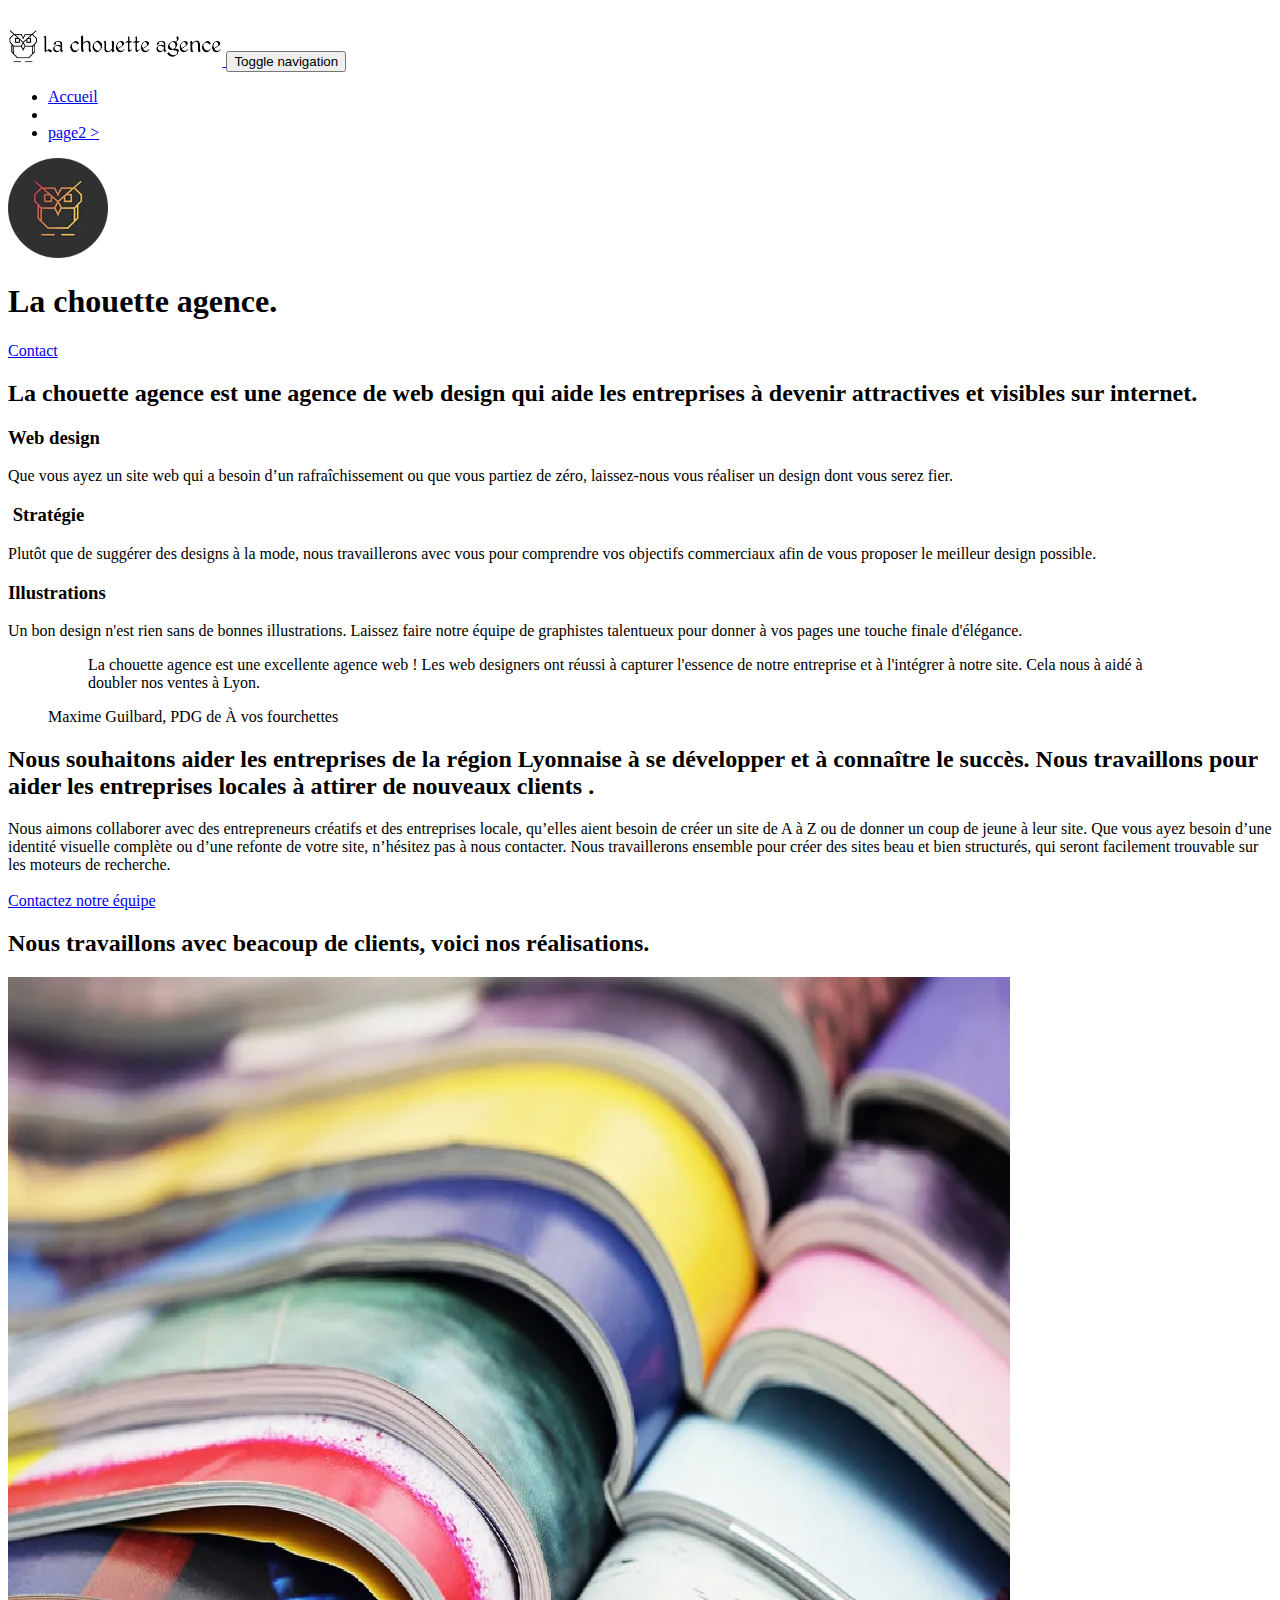
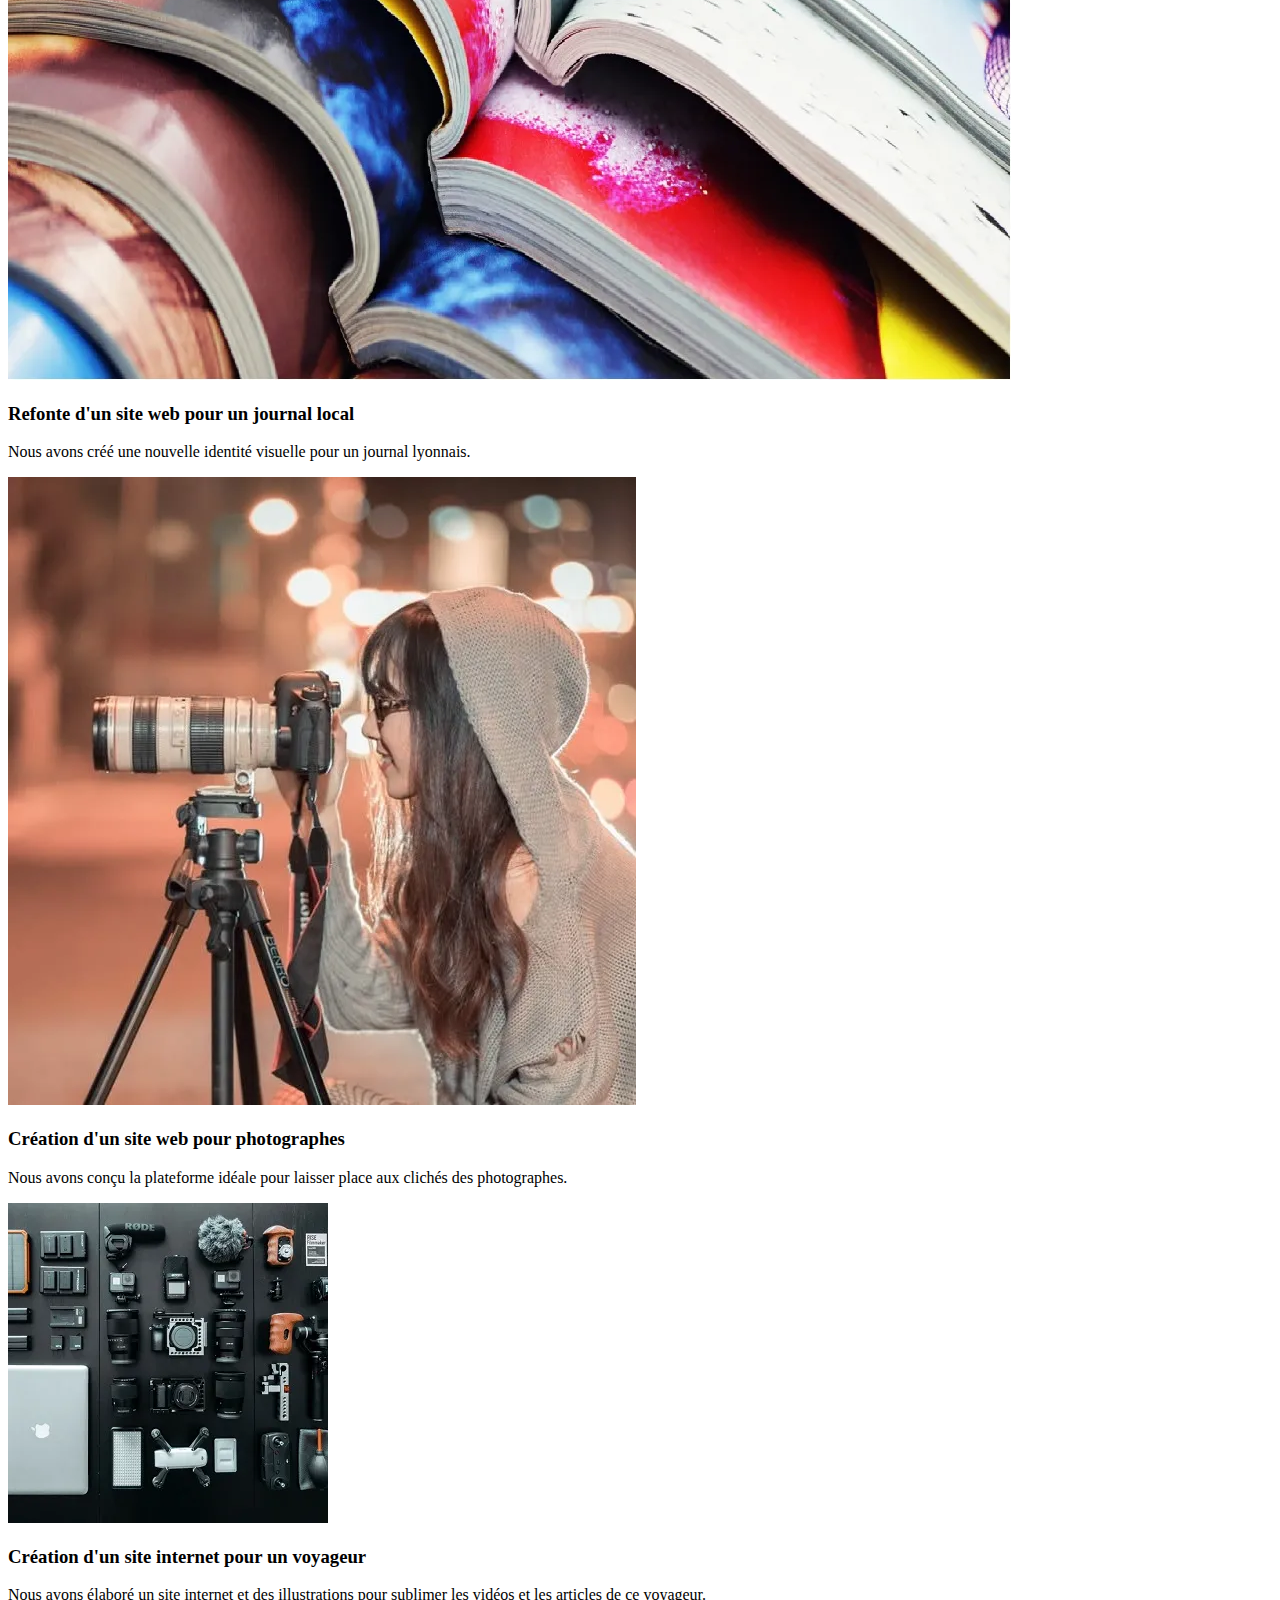
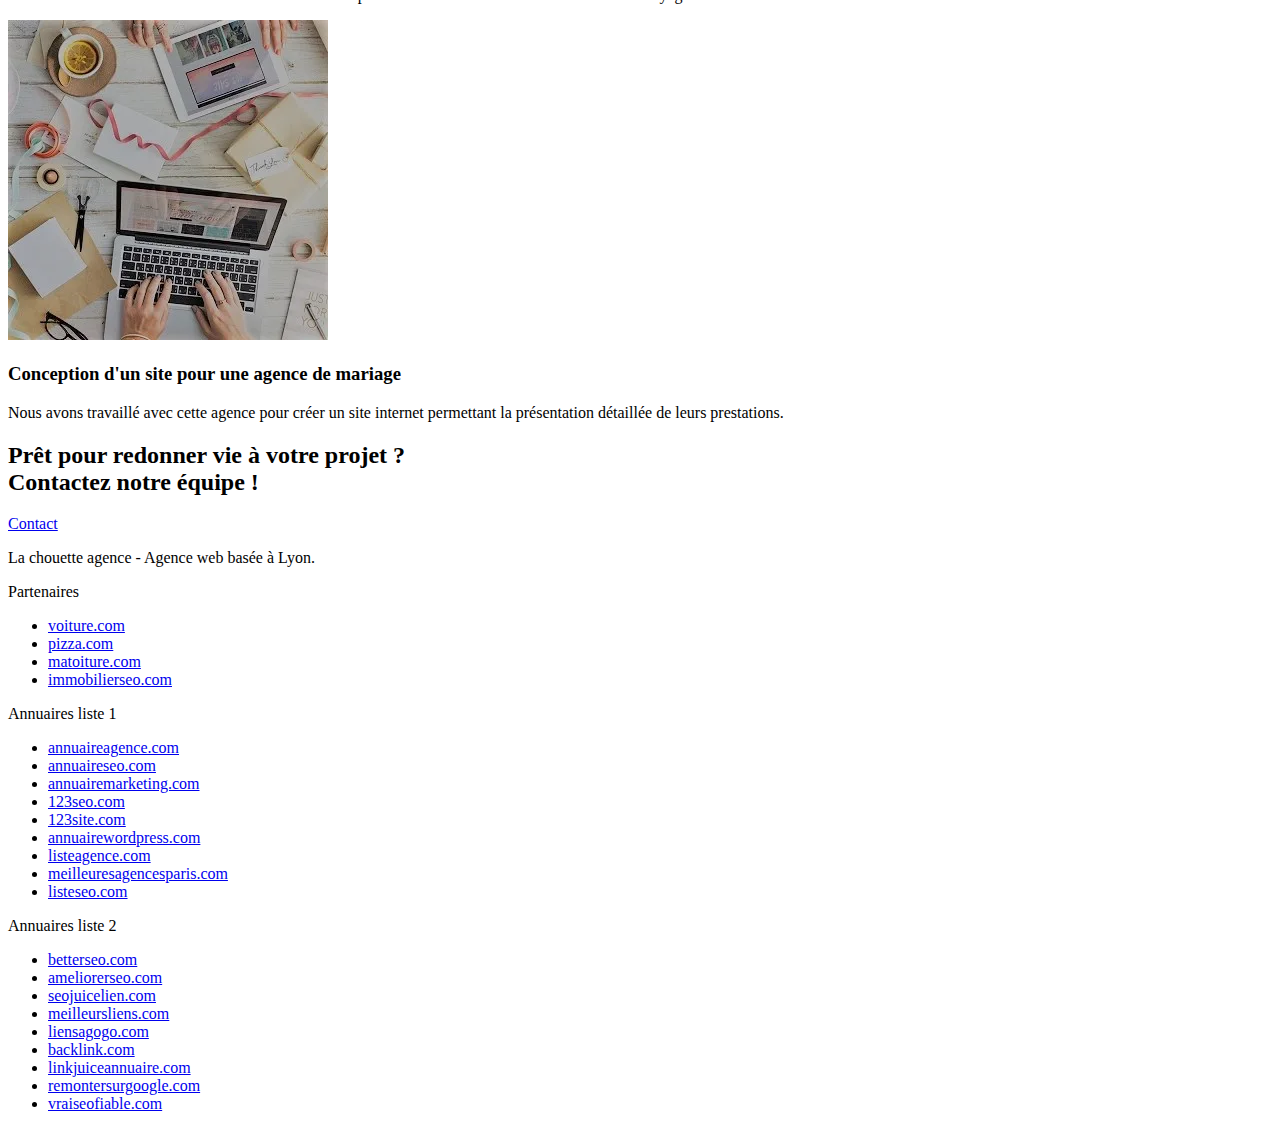
==== index.html @ 47bbb415 "optimisation des images, suppression du contenu caché, mis à jour des attributs images, remplacement" ====
<!DOCTYPE html>
<html lang="fr">
  <head>
    <meta charset="utf-8" />
    <meta
      name="keywords"
      content="seo, google, site web, site internet, agence design paris, agence design, agence design,agence design,agence design,agence design,agence design,agence design,agence design,agence design"
    />
    <meta
      name="description"
      content="La chouette agence est une agence de web design situé à Lyon.
    Nous aidons les entreprises à améliorer leur visibilité et leur attractivité sur Internet."
    />
    <meta
      name="viewport"
      content="width=device-width, initial-scale=1.0, viewport-fit=cover"
    />
    <link rel="shortcut icon" type="image/png" href="favicon.jpg" />

    <link rel="stylesheet" type="text/css" href="./css/bootstrap.css" />
    <link rel="stylesheet" type="text/css" href="style.css" />
    <link rel="stylesheet" type="text/css" href="./css/font-awesome.css" />
    <link rel="stylesheet" type="text/css" href="./css/et-line.css" />

    <script src="./js/jquery-2.1.0.js"></script>
    <img src="" alt="" />
    <script src="./js/blocs.js"></script>
    <script src="./js/jquery.touchSwipe.js" defer></script>
    <script src="./js/gmaps.js"></script>

    <title>La Chouette Agence - Agence web basé à Lyon</title>

    <!-- Analytics -->

    <!-- Analytics END -->
  </head>
  <body>
    <!-- Principal conteneur -->
    <div class="page-container">
      <!-- bloc-0 -->
      <div class="bloc bgc-white l-bloc" id="bloc-0">
        <div class="container bloc-sm">
          <nav class="navbar row">
            <div class="navbar-header">
              <a class="navbar-brand" href="index.html">
                <picture>
                  <source
                    type="image/webp"
                    srcset="img/la-chouette-agence.webp" />
                  <source
                    type="image/png"
                    srcset="img/la-chouette-agence.png" />
                  <img
                    src="img/la-chouette-agence.png"
                    alt="Logo - la chouette agence "
                    height="40"
                /></picture>
              </a>
              <button
                id="nav-toggle"
                type="button"
                class="ui-navbar-toggle navbar-toggle"
                data-toggle="collapse"
                data-target=".navbar-1"
              >
                <span class="sr-only">Toggle navigation</span
                ><span class="icon-bar"></span><span class="icon-bar"></span
                ><span class="icon-bar"></span>
              </button>
            </div>
            <div class="collapse navbar-collapse navbar-1 special-dropdown-nav">
              <ul class="site-navigation nav navbar-nav">
                <li>
                  <a href="index.html">Accueil</a>
                </li>
                <li></li>
                <li>
                  <a href="page2.html">page2 &gt;</a>
                </li>
              </ul>
            </div>
          </nav>
        </div>
      </div>
      <!-- bloc-0 END -->

      <!-- bloc-1-presentation -->
      <div
        class="
          bloc
          bgc-dark-slate-blue
          bg-banniere
          d-bloc
          bg-t-edge
          bloc-bg-texture
          texture-paper
          b-parallax
        "
        id="bloc-1-hero"
      >
        <div class="container bloc-lg">
          <div class="row tight-width-whitespace">
            <div class="col-sm-12">
              <picture>
                <source type="image/webp" srcset="img/logo.webp" />
                <source type="image/png" srcset="img/logo.png" />
                <img
                  src="img/logo.png"
                  class="center-block image-resize-mode"
                  width="100"
                  alt="logo - La chouette agence"
              /></picture>
              <h1 class="text-center hero-bloc-text tc-white">
                La chouette agence.
              </h1>
              <div class="text-center">
                <a
                  href="page2.html"
                  class="
                    btn btn-lg btn-clean btn-rd
                    cta-hero
                    btn-atomic-tangerine
                  "
                  id="cta-hero"
                  >Contact</a
                >
              </div>
            </div>
          </div>
        </div>
      </div>
      <!-- bloc-1-presentation END -->

      <!-- bloc-2-services -->
      <div class="bloc bgc-white l-bloc" id="bloc-2-services">
        <div class="container bloc-md">
          <div class="row">
            <div class="col-sm-12 text-center">
              <h2>
                La chouette agence est une agence de web design qui aide les
                entreprises à devenir attractives et visibles sur internet.
              </h2>
            </div>
          </div>
          <div class="row voffset-lg med-width-whitespace">
            <div class="col-sm-4">
              <div class="text-center">
                <span
                  class="
                    et-icon-browser
                    sm-shadow
                    icon-dark-slate-blue
                    icons
                    icon-lg
                  "
                ></span>
              </div>
              <h3 class="mg-md text-center">Web design</h3>
              <p class="text-center">
                Que vous ayez un site web qui a besoin d&rsquo;un
                rafraîchissement ou que vous partiez de zéro, laissez-nous vous
                réaliser un design dont vous serez fier.
              </p>
            </div>
            <div class="col-sm-4">
              <div class="text-center">
                <span
                  class="
                    et-icon-presentation
                    sm-shadow
                    icon-dark-slate-blue
                    icons
                    icon-lg
                  "
                ></span>
              </div>
              <h3 class="mg-md text-center">&nbsp;Stratégie</h3>
              <p class="text-center">
                Plutôt que de suggérer des designs à la mode, nous travaillerons
                avec vous pour comprendre vos objectifs commerciaux afin de vous
                proposer le meilleur design possible.<br />
              </p>
            </div>
            <div class="col-sm-4">
              <div class="text-center">
                <span
                  class="
                    et-icon-edit
                    sm-shadow
                    icon-dark-slate-blue
                    icons
                    icon-lg
                  "
                ></span>
              </div>
              <h3 class="mg-md text-center">Illustrations</h3>
              <p class="text-center">
                Un bon design n'est rien sans de bonnes illustrations. Laissez
                faire notre équipe de graphistes talentueux pour donner à vos
                pages une touche finale d'élégance.
              </p>
            </div>
          </div>
          <div class="row voffset-lg voffset">
            <div class="col-xs-12 col-md-8 col-md-offset-2 text-center">
              <figure>
                <blockquote>
                  La chouette agence est une excellente agence web ! Les web
                  designers ont réussi à capturer l'essence de notre entreprise
                  et à l'intégrer à notre site. Cela nous à aidé à doubler nos
                  ventes à Lyon.
                </blockquote>
                <figcaption>
                  Maxime Guilbard, PDG de À vos fourchettes
                </figcaption>
              </figure>
            </div>
          </div>
        </div>
      </div>
      <!-- bloc-2-services END -->

      <!-- bloc-3-what-i-do -->
      <div
        class="
          bloc
          tc-white
          bgc-atomic-tangerine
          bg-presentation
          d-bloc
          bloc-bg-texture
          texture-paper
          b-parallax
        "
        id="bloc-3-what-i-do"
      >
        <div class="container bloc-lg">
          <div class="row tight-width-whitespace black-background">
            <div class="col-sm-12">
              <h2 class="mg-md text-center tc-white">
                Nous souhaitons aider les entreprises de la région Lyonnaise à
                se développer et à connaître le succès. Nous travaillons pour
                aider les entreprises locales à attirer de nouveaux clients .<br />
              </h2>
              <p class="text-center white">
                Nous aimons collaborer avec des entrepreneurs créatifs et des
                entreprises locale, qu’elles aient besoin de créer un site de A
                à Z ou de donner un coup de jeune à leur site. Que vous ayez
                besoin d’une identité visuelle complète ou d’une refonte de
                votre site, n’hésitez pas à nous contacter. Nous travaillerons
                ensemble pour créer des sites beau et bien structurés, qui
                seront facilement trouvable sur les moteurs de recherche.
                <br /><br /><a class="ltc-white bold-link" href="page2.html"
                  >Contactez notre équipe</a
                ><br />
              </p>
            </div>
          </div>
        </div>
      </div>
      <!-- bloc-3-what-i-do END -->

      <!-- bloc-4-portfolio -->
      <div
        class="bloc bgc-white bg-lines-h2-bg bg-repeat l-bloc"
        id="bloc-4-portfolio"
      >
        <div class="container bloc-lg">
          <div class="row">
            <div class="col-sm-12 text-center">
              <h2>
                Nous travaillons avec beacoup de clients, voici nos
                réalisations.
              </h2>
            </div>
          </div>
          <div class="row tight-width-whitespace portfolio-row">
            <div class="col-sm-6">
              <a
                href="#"
                data-lightbox="img/1.jpg"
                data-gallery-id="gallery-1"
                data-caption="Refonte d'un site web pour un journal local"
                data-frame="snapshot-lb"
              >
                <picture>
                  <source type="image/webp" srcset="img/1.webp" />
                  <source type="image/jpg" srcset="img/1.jpg" />
                  <img
                    src="img/1.jpg"
                    alt="Refonte site web journal"
                    class="img-responsive portfolio-thumb"
                  />
                </picture>
              </a>
              <h3 class="mg-md text-center">
                Refonte d'un site web pour un journal local
              </h3>
              <p class="text-center">
                Nous avons créé une nouvelle identité visuelle pour un journal
                lyonnais.
              </p>
            </div>
            <div class="col-sm-6">
              <a
                href="#"
                data-lightbox="img/2.jpg"
                data-gallery-id="gallery-1"
                data-caption="Création d'un site web pour photographes"
                data-frame="snapshot-lb"
              >
                <picture>
                  <source type="image/webp" srcset="img/2.webp" />
                  <source type="image/jpg" srcset="img/2.jpg" />
                  <img
                    src="img/2.jpg"
                    class="img-responsive portfolio-thumb"
                    alt="Création d'un site web pour photographes"
                  />
                </picture>
              </a>
              <h3 class="mg-md text-center">
                Création d'un site web pour photographes
              </h3>
              <p class="text-center">
                Nous avons conçu la plateforme idéale pour laisser place aux
                clichés des photographes.
              </p>
            </div>
          </div>
          <div class="row tight-width-whitespace portfolio-row">
            <div class="col-sm-6">
              <a
                href="#"
                data-lightbox="img/3.png"
                data-gallery-id="gallery-1"
                data-caption="Création d'un site internet pour un voyageur"
                data-frame="snapshot-lb"
              >
                <picture>
                  <source type="image/webp" srcset="img/3.webp" />
                  <source type="image/png" srcset="img/3.png" />
                  <img
                    src="img/3.png"
                    class="img-responsive portfolio-thumb"
                    alt="Création d'un site web pour voyageur"
                  />
                </picture>
              </a>
              <h3 class="mg-md text-center">
                Création d'un site internet pour un voyageur
              </h3>
              <p class="text-center">
                Nous avons élaboré un site internet et des illustrations pour
                sublimer les vidéos et les articles de ce voyageur.
              </p>
            </div>
            <div class="col-sm-6">
              <a
                href="#"
                data-lightbox="img/4.png"
                data-gallery-id="gallery-1"
                data-caption="Conception d'un site pour une agence de mariage"
                data-frame="snapshot-lb"
              >
                <picture>
                  <source type="image/webp" srcset="img/4.webp" />
                  <source type="image/png" srcset="img/4.png" />
                  <img
                    src="img/4.png"
                    class="img-responsive portfolio-thumb"
                    alt="Création d'un site web pour agence de mariage"
                  />
                </picture>
              </a>
              <h3 class="mg-md text-center">
                Conception d'un site pour une agence de mariage
              </h3>
              <p class="text-center">
                Nous avons travaillé avec cette agence pour créer un site
                internet permettant la présentation détaillée de leurs
                prestations.
              </p>
            </div>
          </div>
        </div>
      </div>
      <!-- bloc-4-portfolio END -->

      <!-- bloc-5-cta -->
      <div
        class="
          bloc
          bgc-dark-slate-blue
          bg-banniere
          d-bloc
          bloc-bg-texture
          texture-paper
        "
        id="bloc-5-cta"
      >
        <div class="container bloc-lg">
          <div class="row">
            <h2 class="mg-md text-center tc-white">
              Prêt pour redonner vie à votre projet ?<br />Contactez notre
              équipe !
            </h2>
            <div class="col-sm-12 text-center">
              <a
                href="page2.html"
                class="
                  btn btn-atomic-tangerine btn-clean btn-rd btn-lg
                  cta-hero
                "
                >Contact</a
              >
            </div>
          </div>
        </div>
      </div>
      <!-- bloc-5-cta END -->

      <!-- Footer - bloc-8 -->
      <div class="bloc bgc-atomic-tangerine d-bloc" id="bloc-8">
        <div class="container bloc-sm">
          <div class="row">
            <div class="col-sm-12">
              <p class="text-center white">
                La chouette agence - Agence web basée à Lyon.<br />
              </p>
              <div class="row row-no-gutters social">
                <div class="col-sm-3">
                  <div class="text-center">
                    <a class="social" href="index.html"
                      ><span class="fa fa-twitter icon-md"></span
                    ></a>
                  </div>
                </div>
                <div class="col-sm-3">
                  <div class="text-center">
                    <a class="social" href="index.html"
                      ><span class="fa fa-facebook icon-md"></span
                    ></a>
                  </div>
                </div>
                <div class="col-sm-3">
                  <div class="text-center">
                    <a class="social" href="index.html"
                      ><span class="fa fa-dribbble icon-md"></span
                    ></a>
                  </div>
                </div>
                <div class="col-sm-3">
                  <div class="text-center">
                    <a class="social" href="index.html"
                      ><span class="fa fa-instagram icon-md"></span
                    ></a>
                  </div>
                </div>
              </div>
              <div class="row">
                <div class="col-sm-4">
                  Partenaires
                  <ul>
                    <li><a href="voiture.com">voiture.com</a></li>
                    <li><a href="pizza.com">pizza.com</a></li>
                    <li><a href="matoiture.com">matoiture.com</a></li>
                    <li><a href="immobilierseo.com">immobilierseo.com</a></li>
                  </ul>
                </div>
                <div class="col-sm-4">
                  Annuaires liste 1
                  <ul>
                    <li><a href="annuaireagence.com">annuaireagence.com</a></li>
                    <li><a href="annuaireseo.com">annuaireseo.com</a></li>
                    <li>
                      <a href="annuairemarketing.com">annuairemarketing.com</a>
                    </li>
                    <li><a href="123seoture.com">123seo.com</a></li>
                    <li><a href="123site.com">123site.com</a></li>
                    <li>
                      <a href="annuairewordpress.com">annuairewordpress.com</a>
                    </li>
                    <li><a href="listeagence.com">listeagence.com</a></li>
                    <li>
                      <a href="meilleuresagencesparis.com"
                        >meilleuresagencesparis.com</a
                      >
                    </li>
                    <li><a href="listeseo.com">listeseo.com</a></li>
                  </ul>
                </div>
                <div class="col-sm-4">
                  Annuaires liste 2
                  <ul>
                    <li><a href="betterseo.com">betterseo.com</a></li>
                    <li><a href="ameliorerseo.com">ameliorerseo.com</a></li>
                    <li><a href="seojuicelien.com">seojuicelien.com</a></li>
                    <li><a href="meilleursliens.com">meilleursliens.com</a></li>
                    <li><a href="liensagogo.com">liensagogo.com</a></li>
                    <li><a href="backlink.com">backlink.com</a></li>
                    <li>
                      <a href="linkjuiceannuaire.com">linkjuiceannuaire.com</a>
                    </li>
                    <li>
                      <a href="remontersurgoogle.com">remontersurgoogle.com</a>
                    </li>
                    <li><a href="vraiseofiable.com">vraiseofiable.com</a></li>
                  </ul>
                </div>
              </div>
            </div>
          </div>
        </div>
      </div>
      <!-- Footer - bloc-8 END -->
    </div>
    <!-- Principal conteneur END -->
  </body>
</html>
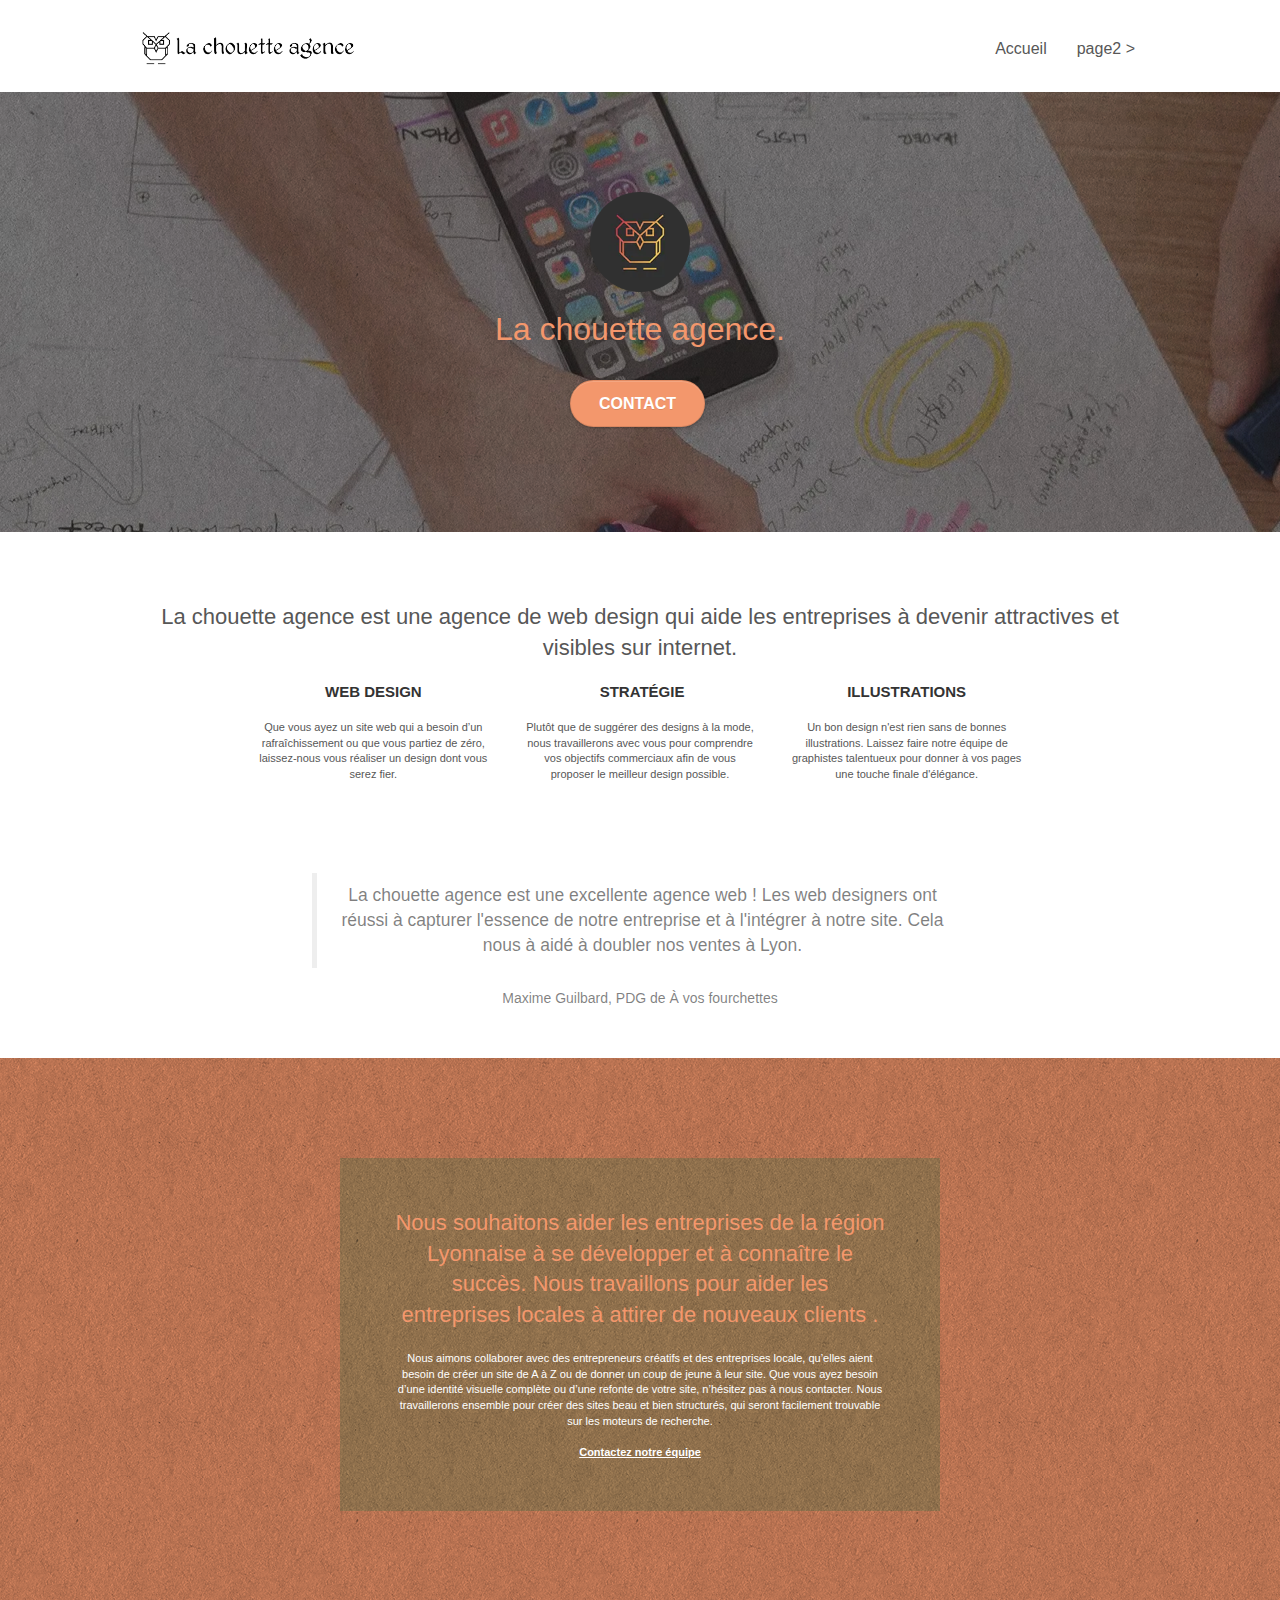
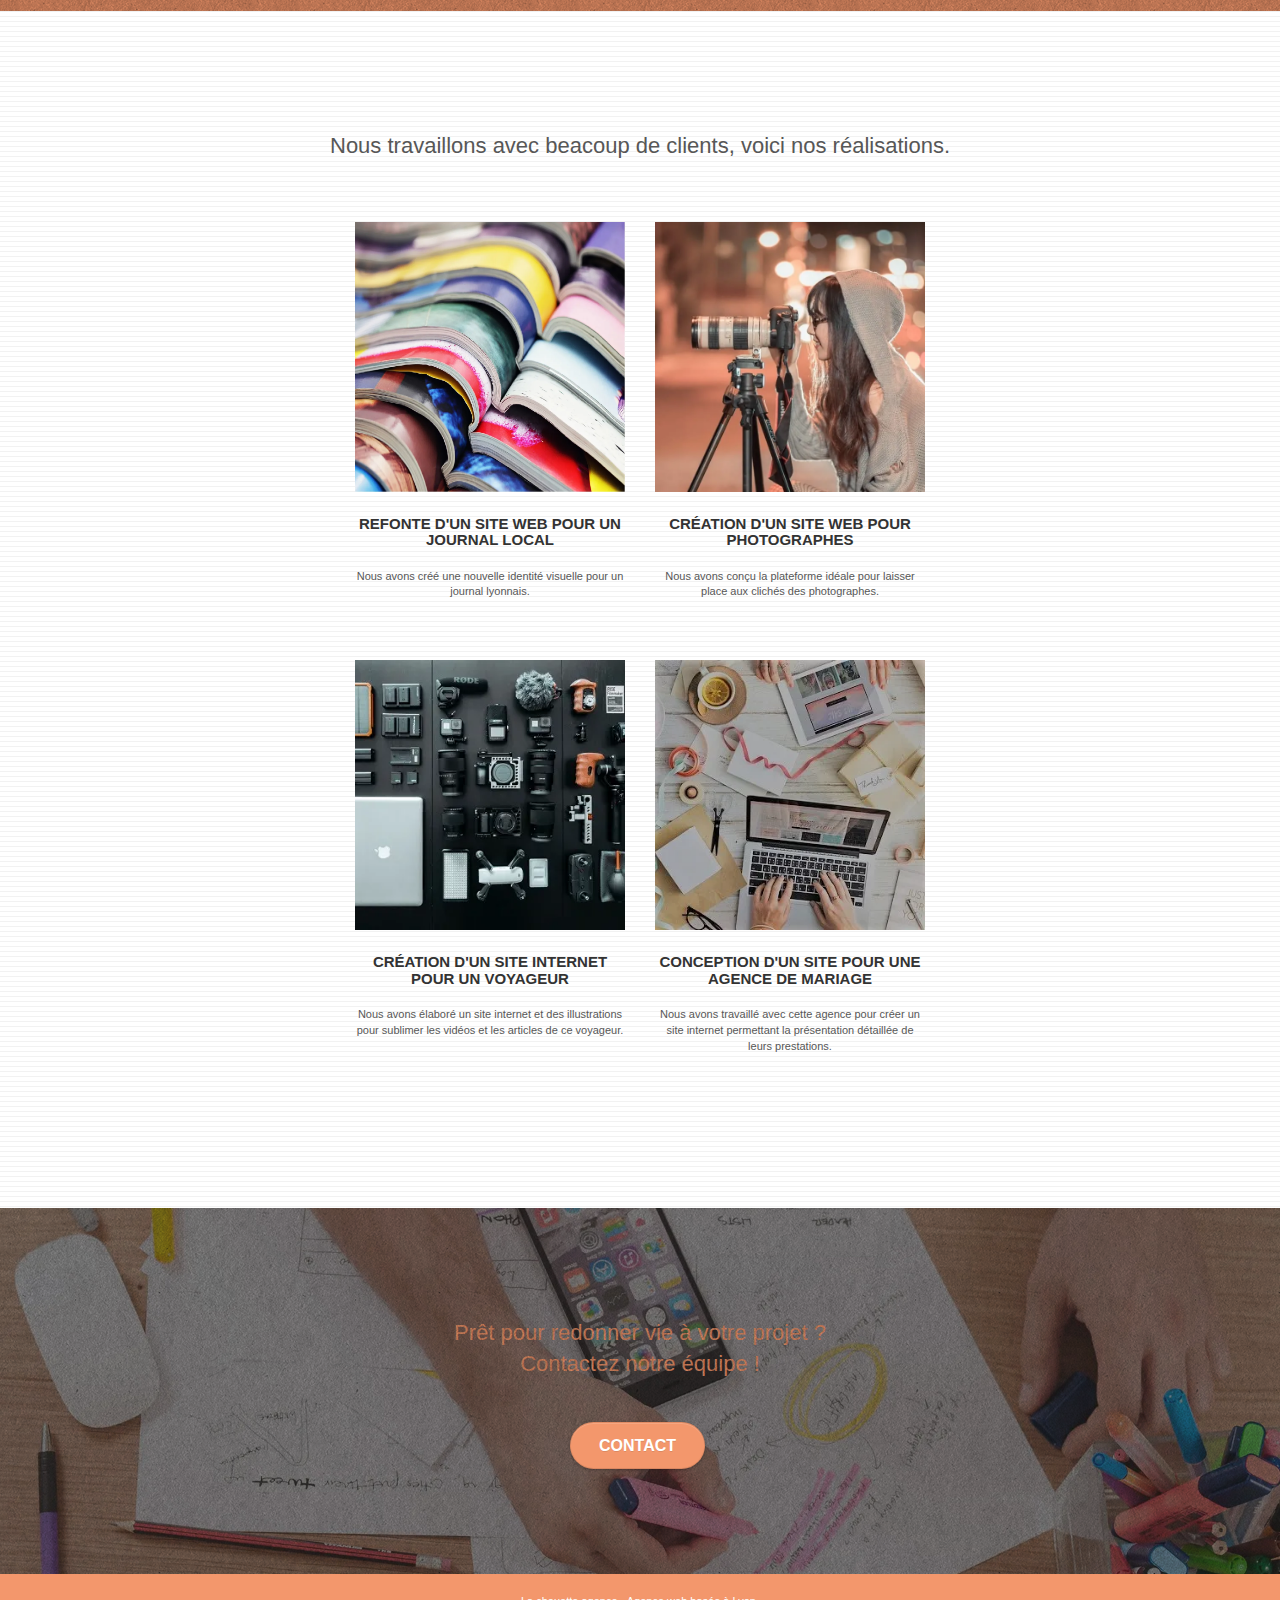
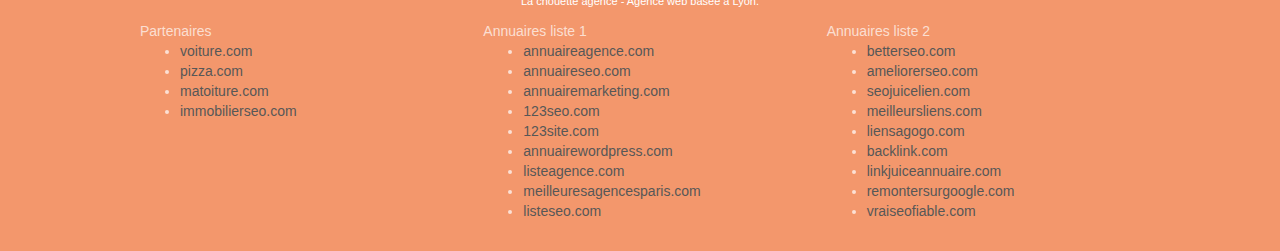
==== commit 3f9e4cda: "validation css et html" ====
--- a/index.html
+++ b/index.html
@@ -21,9 +21,7 @@
     <link rel="stylesheet" type="text/css" href="style.css" />
     <link rel="stylesheet" type="text/css" href="./css/font-awesome.css" />
     <link rel="stylesheet" type="text/css" href="./css/et-line.css" />
-
     <script src="./js/jquery-2.1.0.js"></script>
-    <img src="" alt="" />
     <script src="./js/blocs.js"></script>
     <script src="./js/jquery.touchSwipe.js" defer></script>
     <script src="./js/gmaps.js"></script>
--- a/style.css
+++ b/style.css
@@ -0,0 +1,1042 @@
+body {
+    margin: 0;
+    padding: 0;
+    background: #FFF;
+    overflow-x: hidden;
+    -webkit-font-smoothing: antialiased;
+    -moz-osx-font-smoothing: grayscale;
+}
+
+a,
+button {
+    transition: all .3s ease-in-out;
+    outline: none!important;
+}
+
+a:hover {
+    text-decoration: none;
+    cursor: pointer;
+}
+
+#page-loading-blocs-notifaction {
+    position: fixed;
+    top: 0;
+    bottom: 0;
+    width: 100%;
+    z-index: 100000;
+    background: #FFFFFF url("img/pageload-spinner.gif") no-repeat center center;
+}
+
+.bloc {
+    width: 100%;
+    clear: both;
+    background: 50% 50% no-repeat;
+    padding: 0 50px;
+    -webkit-background-size: cover;
+    -moz-background-size: cover;
+    -o-background-size: cover;
+    background-size: cover;
+    position: relative;
+}
+
+.bloc .container {
+    padding-left: 0;
+    padding-right: 0;
+}
+
+.bloc-lg {
+    padding: 100px 50px;
+}
+
+.bloc-md {
+    padding: 50px;
+}
+
+.bloc-sm {
+    padding: 20px 50px;
+}
+
+.bg-center,
+.bg-l-edge,
+.bg-r-edge,
+.bg-t-edge,
+.bg-b-edge,
+.bg-tl-edge,
+.bg-bl-edge,
+.bg-tr-edge,
+.bg-br-edge,
+.bg-repeat {
+    -webkit-background-size: auto!important;
+    -moz-background-size: auto!important;
+    -o-background-size: auto!important;
+    background-size: auto!important;
+}
+
+.bg-repeat {
+    background: repeat;
+}
+
+.bg-t-edge {
+    background: top no-repeat;
+}
+
+.bloc-bg-texture::before {
+    content: "";
+    background-size: 2px 2px;
+    position: absolute;
+    top: 0;
+    bottom: 0;
+    left: 0;
+    right: 0;
+}
+
+.texture-paper::before {
+    background: url("img/texture-paper.webp");
+    background-size: 280px 280px;
+}
+
+.b-parallax {
+    background-attachment: fixed;
+}
+
+.d-bloc {
+    color: rgba(255, 255, 255, .7);
+}
+
+.d-bloc button:hover {
+    color: rgba(255, 255, 255, .9);
+}
+
+.d-bloc .icon-round,
+.d-bloc .icon-square,
+.d-bloc .icon-rounded,
+.d-bloc .icon-semi-rounded-a,
+.d-bloc .icon-semi-rounded-b {
+    border-color: rgba(255, 255, 255, .9);
+}
+
+.d-bloc .divider-h span {
+    border-color: rgba(255, 255, 255, .2);
+}
+
+.d-bloc .a-btn,
+.d-bloc .navbar a,
+.d-bloc .navbar-brand,
+.d-bloc a .icon-sm,
+.d-bloc a .icon-md,
+.d-bloc a .icon-lg,
+.d-bloc a .icon-xl,
+.d-bloc h1 a,
+.d-bloc h2 a,
+.d-bloc h3 a,
+.d-bloc h4 a,
+.d-bloc h5 a,
+.d-bloc h6 a,
+.d-bloc p a {
+    color: rgba(255, 255, 255, .6);
+}
+
+.d-bloc .a-btn:hover,
+.d-bloc .navbar a:hover,
+.d-bloc .navbar-brand:hover,
+.d-bloc a:hover .icon-sm,
+.d-bloc a:hover .icon-md,
+.d-bloc a:hover .icon-lg,
+.d-bloc a:hover .icon-xl,
+.d-bloc h1 a:hover,
+.d-bloc h2 a:hover,
+.d-bloc h3 a:hover,
+.d-bloc h4 a:hover,
+.d-bloc h5 a:hover,
+.d-bloc h6 a:hover,
+.d-bloc p a:hover {
+    color: rgba(255, 255, 255, 1);
+}
+
+.d-bloc .navbar-toggle .icon-bar {
+    background: rgba(255, 255, 255, 1);
+}
+
+.d-bloc .btn-wire,
+.d-bloc .btn-wire:hover {
+    color: rgba(255, 255, 255, 1);
+    border-color: rgba(255, 255, 255, 1);
+}
+
+.d-bloc .panel {
+    color: rgba(0, 0, 0, .5);
+}
+
+.d-bloc .panel button:hover {
+    color: rgba(0, 0, 0, .7);
+}
+
+.d-bloc .panel icon {
+    border-color: rgba(0, 0, 0, .7);
+}
+
+.d-bloc .panel .divider-h span {
+    border-color: rgba(0, 0, 0, .1);
+}
+
+.d-bloc .panel .a-btn {
+    color: rgba(0, 0, 0, .6);
+}
+
+.d-bloc .panel .a-btn:hover {
+    color: rgba(0, 0, 0, 1);
+}
+
+.d-bloc .panel .btn-wire,
+.d-bloc .panel .btn-wire:hover {
+    color: rgba(0, 0, 0, .7);
+    border-color: rgba(0, 0, 0, .3);
+}
+
+.d-bloc .panel,
+.l-bloc {
+    color: rgba(0, 0, 0, .5);
+}
+
+.d-bloc .panel button:hover,
+.l-bloc button:hover {
+    color: rgba(0, 0, 0, .7);
+}
+
+.l-bloc .icon-round,
+.l-bloc .icon-square,
+.l-bloc .icon-rounded,
+.l-bloc .icon-semi-rounded-a,
+.l-bloc .icon-semi-rounded-b {
+    border-color: rgba(0, 0, 0, .7);
+}
+
+.d-bloc .panel .divider-h span,
+.l-bloc .divider-h span {
+    border-color: rgba(0, 0, 0, .1);
+}
+
+.d-bloc .panel .a-btn,
+.l-bloc .a-btn,
+.l-bloc .navbar a,
+.l-bloc .navbar-brand,
+.l-bloc a .icon-sm,
+.l-bloc a .icon-md,
+.l-bloc a .icon-lg,
+.l-bloc a .icon-xl,
+.l-bloc h1 a,
+.l-bloc h2 a,
+.l-bloc h3 a,
+.l-bloc h4 a,
+.l-bloc h5 a,
+.l-bloc h6 a,
+.l-bloc p a {
+    color: rgba(0, 0, 0, .6);
+}
+
+.d-bloc .panel .a-btn:hover,
+.l-bloc .a-btn:hover,
+.l-bloc .navbar a:hover,
+.l-bloc .navbar-brand:hover,
+.l-bloc a:hover .icon-sm,
+.l-bloc a:hover .icon-md,
+.l-bloc a:hover .icon-lg,
+.l-bloc a:hover .icon-xl,
+.l-bloc h1 a:hover,
+.l-bloc h2 a:hover,
+.l-bloc h3 a:hover,
+.l-bloc h4 a:hover,
+.l-bloc h5 a:hover,
+.l-bloc h6 a:hover,
+.l-bloc p a:hover {
+    color: rgba(0, 0, 0, 1);
+}
+
+.l-bloc .navbar-toggle .icon-bar {
+    color: rgba(0, 0, 0, .6);
+}
+
+.d-bloc .panel .btn-wire,
+.d-bloc .panel .btn-wire:hover,
+.l-bloc .btn-wire,
+.l-bloc .btn-wire:hover {
+    color: rgba(0, 0, 0, .7);
+    border-color: rgba(0, 0, 0, .3);
+}
+
+.voffset {
+    margin-top: 30px;
+}
+
+.voffset-lg {
+    margin-top: 80px;
+}
+
+.row-no-gutters {
+    margin-right: 0;
+    margin-left: 0;
+}
+
+.row.row-no-gutters > [class^="col-"],
+.row.row-no-gutters > [class*=" col-"] {
+    padding-right: 0;
+    padding-left: 0;
+}
+
+#bloc-1-hero h1 {
+    font-size: 32px;
+}
+
+.navbar {
+    margin-bottom: 0;
+    z-index: 1;
+}
+
+.navbar-brand {
+    height: auto;
+    padding: 3px 15px;
+    font-size: 25px;
+    font-weight: normal;
+    font-weight: 600;
+    line-height: 44px;
+}
+
+.navbar-brand img {
+    max-height: 200px;
+    margin: 0 5px 0 0;
+    display: inline;
+}
+
+.navbar-brand img[src$=svg] {
+    min-width: 100px;
+}
+
+.nav-center .navbar-brand img {
+    margin: 0;
+}
+
+.navbar .nav {
+    padding-top: 2px;
+    margin-right: -16px;
+    float: right;
+    z-index: 1;
+}
+
+.nav > li {
+    float: left;
+    margin-top: 4px;
+    font-size: 16px;
+}
+
+.navbar-nav .open .dropdown-menu > li > a {
+    text-align: inherit;
+}
+
+.nav > li a:hover,
+.nav > li a:focus {
+    background: transparent;
+}
+
+.navbar-toggle {
+    margin: 10px 10px 0 0;
+    border: 0px;
+}
+
+.navbar-toggle:hover {
+    background: transparent!important;
+}
+
+.navbar-toggle .icon-bar {
+    background-color: rgba(0, 0, 0, .5);
+    width: 26px;
+}
+
+.nav-invert .navbar .nav {
+    float: left;
+}
+
+.nav-invert .navbar-header,
+.nav-invert .navbar-brand {
+    float: right;
+    position: relative;
+    z-index: 2;
+}
+
+@media (min-width: 768px) {
+    .site-navigation {
+        position: absolute;
+        top: 50%;
+        right: 20px;
+        transform: translate(0, -50%);
+        -webkit-transform: translateY(-50%);
+    }
+    .nav > li .dropdown-menu a,
+    .nav > li .dropdown-menu a:hover {
+        color: #484848;
+    }
+    .nav-invert .site-navigation {
+        left: 0;
+        right: 0;
+    }
+    .nav-center {
+        text-align: center;
+    }
+    .nav-center .navbar-header {
+        width: 100%;
+    }
+    .nav-center .navbar-header,
+    .nav-center .navbar-brand,
+    .nav-center .nav > li {
+        float: none;
+        display: inline-block;
+    }
+    .nav-center .site-navigation {
+        position: relative;
+        width: 100%;
+        right: 0;
+        margin-right: 0px;
+        margin-top: 20px;
+    }
+    .nav-center.mini-nav .navbar-toggle {
+        float: none;
+        margin: 10px auto 0;
+    }
+}
+
+.nav > li > .dropdown a {
+    background: none!important;
+    display: block;
+    padding: 14px 15px;
+}
+
+nav .caret {
+    margin: 0 5px;
+}
+
+.dropdown-menu .dropdown-menu {
+    top: -8px;
+    left: 100%;
+}
+
+.dropdown-menu .dropmenu-flow-right {
+    top: 100%;
+    left: 0;
+    margin-left: -1px;
+    border-top-left-radius: 0;
+    border-top-right-radius: 0;
+}
+
+.dropdown-menu .dropdown span {
+    border: 4px solid black;
+    border-top-color: transparent;
+    border-right-color: transparent;
+    border-bottom-color: transparent;
+    margin: 6px -5px 0 0!important;
+    float: right;
+}
+
+.mg-md {
+    margin-top: 10px;
+    margin-bottom: 20px;
+}
+
+.mg-lg {
+    margin-top: 10px;
+    margin-bottom: 40px;
+}
+
+.btn {
+    margin: 0 5px 5px 0;
+}
+
+.btn.pull-right {
+    margin: 0 0 5px 5px;
+}
+
+.btn-d,
+.btn-d:hover,
+.btn-d:focus {
+    color: #FFF;
+    background: rgba(0, 0, 0, .3);
+}
+
+button {
+    outline: none!important;
+}
+
+.btn-rd {
+    border-radius: 40px;
+}
+
+.btn-clean {
+    border: 1px solid rgba(0, 0, 0, .08);
+    border-bottom-color: rgba(0, 0, 0, .1);
+    text-shadow: 0 1px 0 rgba(0, 0, 1, .1);
+    box-shadow: 0 1px 3px rgba(0, 0, 1, .25), inset 0 1px 0 0 rgba(255, 255, 255, .15);
+}
+
+.icon-md {
+    font-size: 30px!important;
+}
+
+.icon-lg {
+    font-size: 60px!important;
+}
+
+.sm-shadow {
+    text-shadow: 0 1px 2px rgba(0, 0, 0, .3);
+}
+
+.panel-sq,
+.panel-sq .panel-heading,
+.panel-sq .panel-footer {
+    border-radius: 0;
+}
+
+.panel-rd {
+    border-radius: 30px;
+}
+
+.panel-rd .panel-heading {
+    border-radius: 29px 29px 0 0;
+}
+
+.panel-rd .panel-footer {
+    border-radius: 0 0 29px 29px;
+}
+
+.form-control {
+    border-color: rgba(0, 0, 0, .1);
+    box-shadow: none;
+}
+
+.scrollToTop {
+    width: 40px;
+    height: 40px;
+    position: fixed;
+    bottom: 20px;
+    right: 20px;
+    opacity: 0;
+    z-index: 500;
+    transition: all .3s ease-in-out;
+}
+
+.scrollToTop span {
+    margin-top: 6px;
+}
+
+.showScrollTop {
+    font-size: 14px;
+    opacity: 1;
+}
+
+a[data-lightbox] {
+    position: relative;
+    display: block;
+    text-align: center;
+}
+
+a[data-lightbox]:hover::before {
+    content: "+";
+    font-family: "HelveticaNeue-Light", "Helvetica Neue Light", "Helvetica Neue", Helvetica, Arial;
+    font-size: 32px;
+    width: 50px;
+    height: 50px;
+    margin-left: -25px;
+    border-radius: 50%;
+    background: rgba(0, 0, 0, .6);
+    color: #FFF;
+    font-weight: 100;
+    z-index: 1;
+    position: absolute;
+    top: 50%;
+    transform: translateY(-50%);
+    -webkit-transform: translateY(-50%);
+}
+
+a[data-lightbox]:hover img {
+    opacity: 0.6;
+    -webkit-animation-fill-mode: none;
+    animation-fill-mode: none;
+}
+
+#lightbox-modal {
+    display: flex;
+    align-items: center;
+}
+
+#lightbox-modal .modal-dialog {
+    width: 90%;
+    max-width: 900px;
+    margin: 0 auto 0;
+}
+
+#lightbox-modal .modal-dialog img {
+    max-height: 90vh;
+    margin: 0 auto;
+}
+
+.lightbox-caption {
+    padding: 20px;
+    color: #FFF;
+    background: rgba(0, 0, 0, .5);
+    position: absolute;
+    left: 15px;
+    right: 15px;
+    bottom: 5px;
+}
+
+.close-lightbox {
+    color: #FFF;
+    font-size: 30px;
+    position: absolute;
+    top: 20px;
+    right: 20px;
+    z-index: 20;
+    background: rgba(0, 0, 0, .5);
+    border: none;
+    line-height: 30px;
+    padding: 0 9px 5px;
+    opacity: 0.3;
+}
+
+.close-lightbox:hover,
+.next-lightbox:hover,
+.prev-lightbox:hover {
+    opacity: 1.0;
+    color: #FFF;
+}
+
+.next-lightbox,
+.prev-lightbox {
+    font-size: 20px;
+    color: rgba(255, 255, 255, .9);
+    background: rgba(0, 0, 0, .5);
+    transition: all .2s ease-in-out;
+    position: absolute;
+    top: 45%;
+    z-index: 1;
+    opacity: 0.4;
+}
+
+.next-lightbox {
+    padding: 6px 8px 1px 13px;
+    right: 25px;
+}
+
+.prev-lightbox {
+    padding: 6px 13px 1px 10px;
+    left: 25px;
+}
+
+.snapshot-lb .modal-body {
+    padding-bottom: 45px;
+}
+
+.snapshot-lb .lightbox-caption {
+    padding: 0;
+    color: rgba(0, 0, 0, .5);
+    background: none;
+}
+
+h1,
+h2,
+h3,
+h4,
+h5,
+h6,
+p,
+label,
+.btn,
+a {
+    font-family: "helvetica";
+    font-weight: 400;
+    color: #575757!important;
+}
+
+.container {
+    max-width: 1000px;
+}
+
+.hero-bloc-text {
+    font-size: 38px;
+}
+
+.hero-bloc-text-sub {
+    font-size: 36px;
+}
+
+.statement-bloc-text {
+    line-height: 26px;
+    font-style: italic;
+    font-size: 20px;
+    text-align: center;
+    font-weight: lighter;
+    max-width: 520px;
+    margin: auto auto auto auto;
+}
+
+p {
+    font-size: 11px;
+}
+
+.tight-width-whitespace {
+    max-width: 600px;
+    margin: auto auto auto auto;
+}
+
+.h1 {
+    font-size: 20px;
+    font-family: "Open Sans";
+}
+
+.cta-hero {
+    margin-top: 22px;
+    color: #FFFFFF!important;
+    text-transform: uppercase;
+    padding: 12px 28px 12px 28px;
+    font-size: 16px;
+    font-weight: 700;
+}
+
+.social {
+    max-width: 400px;
+    margin: auto auto auto auto;
+}
+
+h2 {
+    font-size: 22px;
+    line-height: 1.4em;
+}
+
+h3 {
+    font-size: 15px;
+    text-transform: uppercase;
+    font-weight: 700;
+    color: #333333!important;
+}
+
+.med-width-whitespace {
+    max-width: 800px;
+    margin: auto auto auto auto;
+    box-shadow: 0px 0px 0px #000000;
+}
+
+h1 {
+    color: #333333!important;
+}
+
+h4 {
+    color: #333333!important;
+}
+
+.icons {
+    margin-bottom: 14px;
+    margin-top: 24px;
+}
+
+.white {
+    color: #FFFFFF!important;
+}
+
+.portfolio-thumb {
+    margin-bottom: 24px;
+}
+
+.portfolio-row {
+    margin-bottom: 44px;
+    margin-top: 50px;
+}
+
+.avatar {
+    box-shadow: 0px 4px 9px rgba(0, 0, 0, 0.3);
+}
+
+.black-background {
+    background-color: rgba(165, 147, 99, 0.7);
+    padding: 40px 40px 40px 40px;
+}
+
+.bold-link {
+    font-weight: 900;
+    text-decoration: underline!important;
+}
+
+.bgc-white {
+    background-color: #FFFFFF;
+}
+
+.bgc-dark-slate-blue {
+    background-color: #364577;
+}
+
+.bgc-atomic-tangerine {
+    background-color: #F3976C;
+}
+
+.tc-white {
+    color: #F3976C!important;
+}
+
+.btn-atomic-tangerine {
+    background: #F3976C;
+    color: #FFFFFF!important;
+}
+
+.btn-atomic-tangerine:hover {
+    background: #c27956!important;
+    color: #FFFFFF!important;
+}
+
+.ltc-white {
+    color: #FFFFFF!important;
+}
+
+.ltc-white:hover {
+    color: #cccccc!important;
+}
+
+.ltc-atomic-tangerine {
+    color: #F3976C!important;
+}
+
+.ltc-atomic-tangerine:hover {
+    color: #c27956!important;
+}
+
+.icon-dark-slate-blue {
+    color: #364577!important;
+    border-color: #364577!important;
+}
+
+.bg-dots-bg {
+    background-image: url("img/dots-bg.webp");
+}
+
+.bg-lines-h2-bg {
+    background-image: url("img/lines-h2-bg.webp");
+}
+
+.bg-banniere {
+    background-image: url("img/la-chouette-agence-banniere.webp");
+}
+
+.bg-presentation {
+    background-image: url("img/image-de-presentation.webp");
+}
+
+@media (max-width: 1024px) {
+    .bloc {
+        padding-left: 20px;
+        padding-right: 20px;
+    }
+    .bloc.full-width-bloc,
+    .bloc-tile-2.full-width-bloc .container,
+    .bloc-tile-3.full-width-bloc .container,
+    .bloc-tile-4.full-width-bloc .container {
+        padding-left: 0;
+        padding-right: 0;
+    }
+}
+
+@media (max-width: 992px) and (min-width: 768px) {
+    .navbar .nav {
+        max-width: 80%
+    }
+    .nav-center.navbar .nav {
+        max-width: 100%
+    }
+}
+
+@media only screen and (min-width: 768px) and (max-width: 1024px) and (orientation: landscape) {
+    .b-parallax {
+        background-attachment: scroll;
+    }
+}
+
+@media only screen and (min-width: 1024px) and (max-width: 1366px) and (-webkit-min-device-pixel-ratio: 1.5) {
+    .b-parallax {
+        background-attachment: scroll;
+    }
+}
+
+@media (max-width: 991px) {
+    .container {
+        width: 100%;
+    }
+    .b-parallax {
+        background-attachment: scroll;
+    }
+    .page-container,
+    #hero-bloc {
+        overflow-x: hidden;
+        position: relative;
+    }
+    .bloc {
+        padding-left: 10px;
+        padding-right:10px;
+    }
+    .bloc-group,
+    .bloc-group .bloc {
+        display: block;
+        width: 100%;
+    }
+    .bloc-fill-screen .fill-bloc-top-edge,
+    .bloc-fill-screen .fill-bloc-bottom-edge {
+        padding: 0 20px;
+        padding-left: 10px;
+        padding-right: 10px;
+    }
+}
+
+@media (max-width: 767px) {
+    .page-container {
+        overflow-x: hidden;
+        position: relative;
+    }
+    h1,
+    h2,
+    h3,
+    h4,
+    h5,
+    h6,
+    p,
+    #disqus_thread {
+        padding-left: 10px!important;
+        padding-right: 10px!important;
+    }
+    .b-parallax {
+        background-attachment: scroll;
+    }
+    .navbar .nav {
+        padding-top: 0;
+        border-top: 1px solid rgba(0, 0, 0, .2);
+        float: none!important;
+    }
+    .navbar.row {
+        margin-left: 0;
+        margin-right: 0;
+    }
+    .site-navigation {
+        position: inherit;
+        transform: none;
+        -webkit-transform: none;
+        -ms-transform: none;
+    }
+    .nav > li {
+        margin-top: 0;
+        border-bottom: 1px solid rgba(0, 0, 0, .1);
+        background: rgba(0, 0, 0, .05);
+        text-align: left;
+        padding-left: 15px;
+        width: 100%;
+    }
+    .nav > li:hover {
+        background: rgba(0, 0, 0, .08);
+    }
+    .dropdown .dropdown a .caret {
+        float: none;
+        margin: 5px 0 0 10px!important;
+        border: 4px solid black;
+        border-bottom-color: transparent;
+        border-right-color: transparent;
+        border-left-color: transparent;
+    }
+    #hero-bloc .navbar .nav {
+        background: rgba(0, 0, 0, .8);
+    }
+    #hero-bloc .navbar .nav a {
+        color: rgba(255, 255, 255, .6);
+    }
+    .hero {
+        padding: 50px 0;
+    }
+    .hero-nav {
+        left: -1px;
+        right: -1px;
+    }
+    .navbar-collapse {
+        padding: 0;
+        overflow-x: hidden;
+        -webkit-box-shadow: none;
+        box-shadow: none;
+    }
+    .navbar-brand img {
+        max-height: 40px;
+        width: auto;
+    }
+    .nav-invert .navbar-header {
+        float: none;
+        width: 100%;
+    }
+    .nav-invert .navbar-toggle {
+        float: left;
+        margin-left: 10px;
+    }
+    .bloc {
+        padding-left: 0;
+        padding-right: 0;
+    }
+    .bloc-xxl,
+    .bloc-xl,
+    .bloc-lg {
+        padding: 40px 0;
+    }
+    .bloc-sm,
+    .bloc-md {
+        padding-left: 0;
+        padding-right: 0;
+    }
+    .bloc-tile-2 .container,
+    .bloc-tile-3 .container,
+    .bloc-tile-4 .container,
+    .bloc-fill-screen .fill-bloc-top-edge,
+    .bloc-fill-screen .fill-bloc-bottom-edge {
+        padding-left: 0;
+        padding-right: 0;
+    }
+    .a-block {
+        padding: 0 10px;
+    }
+    .btn-dwn {
+        display: none;
+    }
+    .voffset {
+        margin-top: 5px;
+    }
+    .voffset-md {
+        margin-top: 20px;
+    }
+    .voffset-lg {
+        margin-top: 30px;
+    }
+    form {
+        padding: 5px;
+    }
+    .close-lightbox {
+        display: inline-block;
+    }
+    .blocsapp-device-iphone5 {
+        background-size: 216px 425px;
+        padding-top: 60px;
+        width: 216px;
+        height: 425px;
+    }
+    .blocsapp-device-iphone5 img {
+        width: 180px;
+        height: 320px;
+    }
+}
+
+@media (max-width: 400px) {
+    .bloc {
+        padding-left: 0;
+        padding-right: 0;
+    }
+}
+
+@media (max-width: 767px) {
+    .bloc-mob-center-text {
+        text-align: center;
+    }
+}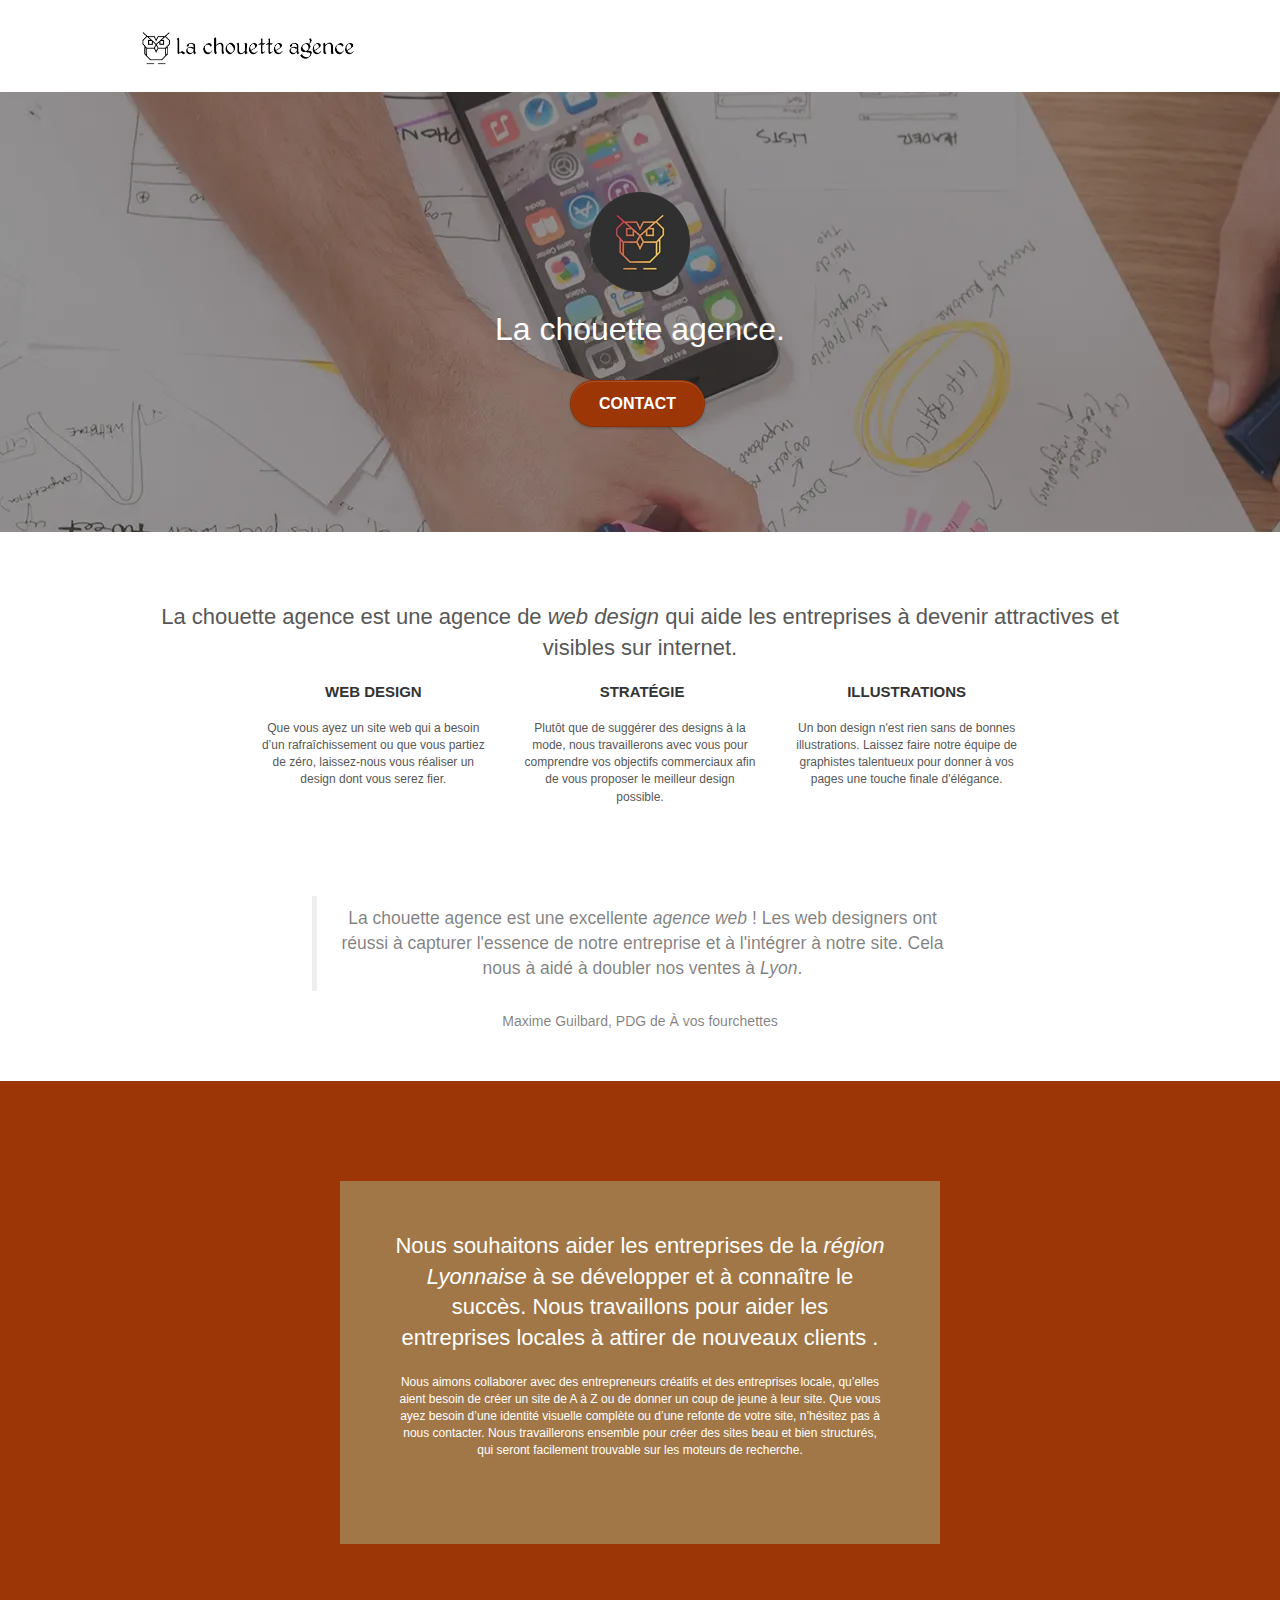
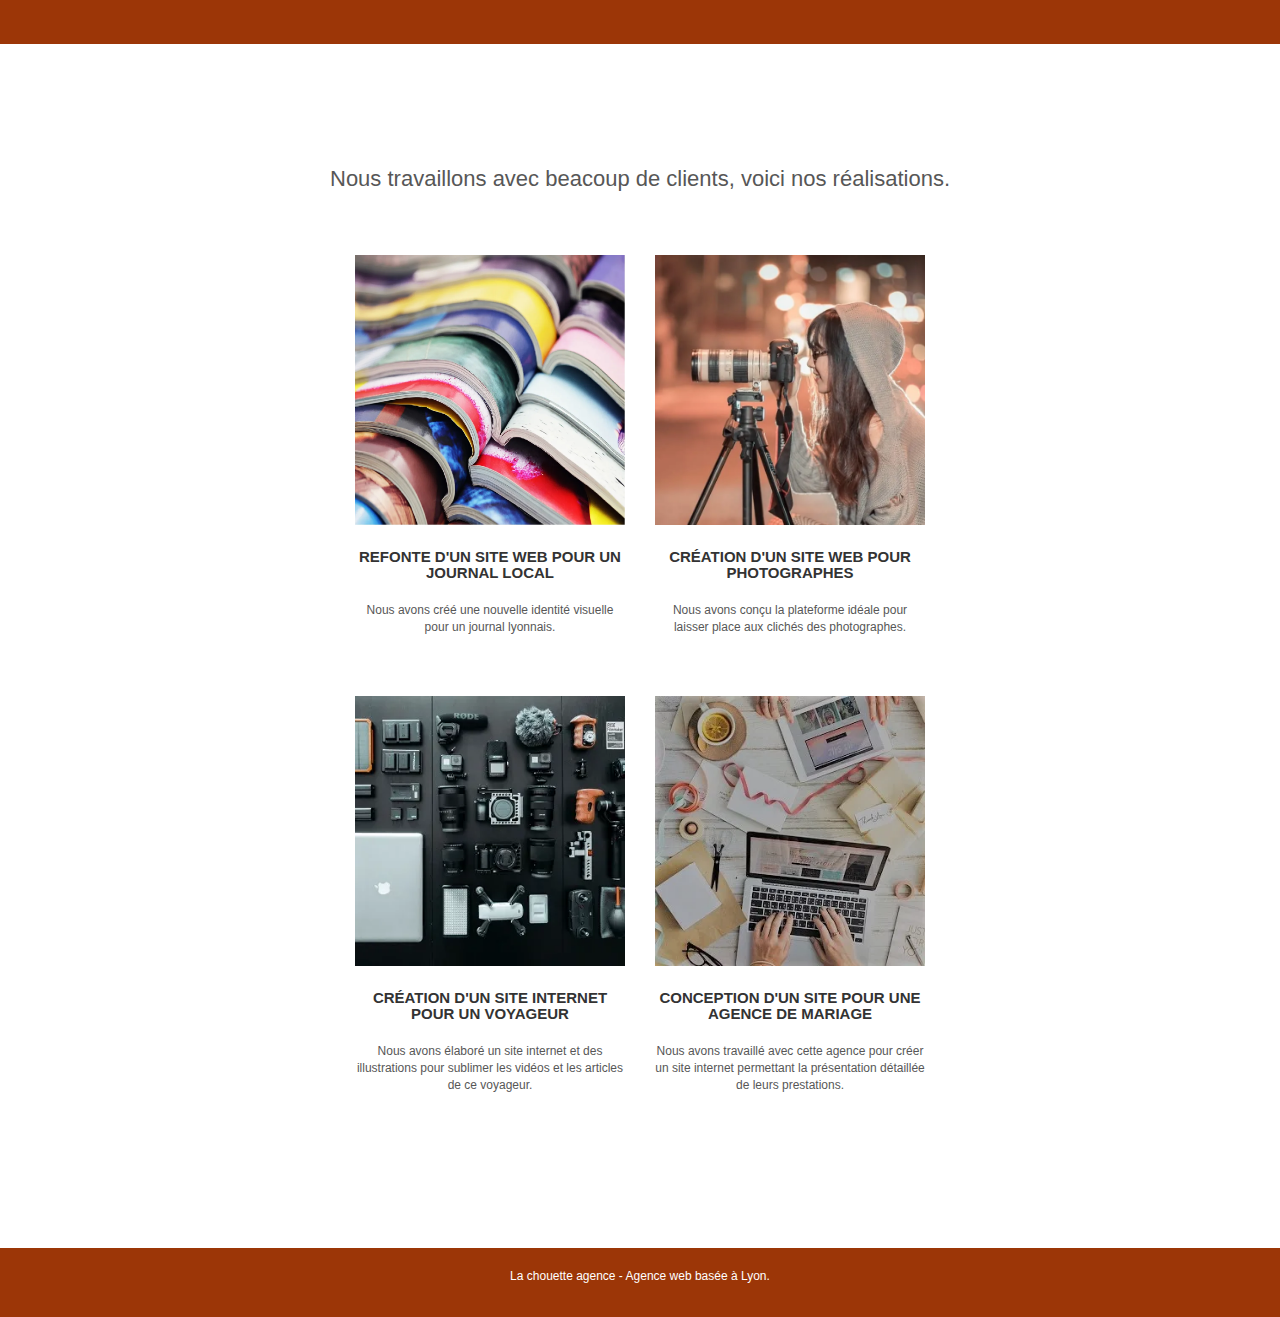
==== commit 6794c979: "meta google search console" ====
--- a/index.html
+++ b/index.html
@@ -15,16 +15,13 @@
       name="viewport"
       content="width=device-width, initial-scale=1.0, viewport-fit=cover"
     />
+    <meta name="google-site-verification" content="auN5OYf5j46lgswwj3krlGoVt3Jm1CKrgkUNey_r7kI" />
     <link rel="shortcut icon" type="image/png" href="favicon.jpg" />
 
     <link rel="stylesheet" type="text/css" href="./css/bootstrap.css" />
     <link rel="stylesheet" type="text/css" href="style.css" />
     <link rel="stylesheet" type="text/css" href="./css/font-awesome.css" />
     <link rel="stylesheet" type="text/css" href="./css/et-line.css" />
-    <script src="./js/jquery-2.1.0.js"></script>
-    <script src="./js/blocs.js"></script>
-    <script src="./js/jquery.touchSwipe.js" defer></script>
-    <script src="./js/gmaps.js"></script>
 
     <title>La Chouette Agence - Agence web basé à Lyon</title>
 
@@ -54,28 +51,6 @@
                     height="40"
                 /></picture>
               </a>
-              <button
-                id="nav-toggle"
-                type="button"
-                class="ui-navbar-toggle navbar-toggle"
-                data-toggle="collapse"
-                data-target=".navbar-1"
-              >
-                <span class="sr-only">Toggle navigation</span
-                ><span class="icon-bar"></span><span class="icon-bar"></span
-                ><span class="icon-bar"></span>
-              </button>
-            </div>
-            <div class="collapse navbar-collapse navbar-1 special-dropdown-nav">
-              <ul class="site-navigation nav navbar-nav">
-                <li>
-                  <a href="index.html">Accueil</a>
-                </li>
-                <li></li>
-                <li>
-                  <a href="page2.html">page2 &gt;</a>
-                </li>
-              </ul>
             </div>
           </nav>
         </div>
@@ -120,6 +95,7 @@
                     btn-atomic-tangerine
                   "
                   id="cta-hero"
+                  aria-label="contact"
                   >Contact</a
                 >
               </div>
@@ -135,8 +111,9 @@
           <div class="row">
             <div class="col-sm-12 text-center">
               <h2>
-                La chouette agence est une agence de web design qui aide les
-                entreprises à devenir attractives et visibles sur internet.
+                La chouette agence est une agence de <em>web design </em>qui
+                aide les entreprises à devenir attractives et visibles sur
+                internet.
               </h2>
             </div>
           </div>
@@ -203,10 +180,10 @@
             <div class="col-xs-12 col-md-8 col-md-offset-2 text-center">
               <figure>
                 <blockquote>
-                  La chouette agence est une excellente agence web ! Les web
-                  designers ont réussi à capturer l'essence de notre entreprise
-                  et à l'intégrer à notre site. Cela nous à aidé à doubler nos
-                  ventes à Lyon.
+                  La chouette agence est une excellente <em>agence web</em> !
+                  Les web designers ont réussi à capturer l'essence de notre
+                  entreprise et à l'intégrer à notre site. Cela nous à aidé à
+                  doubler nos ventes à <em>Lyon</em>.
                 </blockquote>
                 <figcaption>
                   Maxime Guilbard, PDG de À vos fourchettes
@@ -236,9 +213,10 @@
           <div class="row tight-width-whitespace black-background">
             <div class="col-sm-12">
               <h2 class="mg-md text-center tc-white">
-                Nous souhaitons aider les entreprises de la région Lyonnaise à
-                se développer et à connaître le succès. Nous travaillons pour
-                aider les entreprises locales à attirer de nouveaux clients .<br />
+                Nous souhaitons aider les entreprises de la
+                <em>région Lyonnaise</em> à se développer et à connaître le
+                succès. Nous travaillons pour aider les entreprises locales à
+                attirer de nouveaux clients .<br />
               </h2>
               <p class="text-center white">
                 Nous aimons collaborer avec des entrepreneurs créatifs et des
@@ -248,9 +226,7 @@
                 votre site, n’hésitez pas à nous contacter. Nous travaillerons
                 ensemble pour créer des sites beau et bien structurés, qui
                 seront facilement trouvable sur les moteurs de recherche.
-                <br /><br /><a class="ltc-white bold-link" href="page2.html"
-                  >Contactez notre équipe</a
-                ><br />
+                <br /><br /><br />
               </p>
             </div>
           </div>
@@ -385,39 +361,6 @@
       </div>
       <!-- bloc-4-portfolio END -->
 
-      <!-- bloc-5-cta -->
-      <div
-        class="
-          bloc
-          bgc-dark-slate-blue
-          bg-banniere
-          d-bloc
-          bloc-bg-texture
-          texture-paper
-        "
-        id="bloc-5-cta"
-      >
-        <div class="container bloc-lg">
-          <div class="row">
-            <h2 class="mg-md text-center tc-white">
-              Prêt pour redonner vie à votre projet ?<br />Contactez notre
-              équipe !
-            </h2>
-            <div class="col-sm-12 text-center">
-              <a
-                href="page2.html"
-                class="
-                  btn btn-atomic-tangerine btn-clean btn-rd btn-lg
-                  cta-hero
-                "
-                >Contact</a
-              >
-            </div>
-          </div>
-        </div>
-      </div>
-      <!-- bloc-5-cta END -->
-
       <!-- Footer - bloc-8 -->
       <div class="bloc bgc-atomic-tangerine d-bloc" id="bloc-8">
         <div class="container bloc-sm">
@@ -429,84 +372,33 @@
               <div class="row row-no-gutters social">
                 <div class="col-sm-3">
                   <div class="text-center">
-                    <a class="social" href="index.html"
+                    <a class="social" href="https://twitter.com/"
                       ><span class="fa fa-twitter icon-md"></span
                     ></a>
                   </div>
                 </div>
                 <div class="col-sm-3">
                   <div class="text-center">
-                    <a class="social" href="index.html"
+                    <a class="social" href="https://fr-fr.facebook.com/"
                       ><span class="fa fa-facebook icon-md"></span
                     ></a>
                   </div>
                 </div>
                 <div class="col-sm-3">
                   <div class="text-center">
-                    <a class="social" href="index.html"
+                    <a class="social" href="https://dribbble.com/"
                       ><span class="fa fa-dribbble icon-md"></span
                     ></a>
                   </div>
                 </div>
                 <div class="col-sm-3">
                   <div class="text-center">
-                    <a class="social" href="index.html"
+                    <a class="social" href="https://www.instagram.com/"
                       ><span class="fa fa-instagram icon-md"></span
                     ></a>
                   </div>
                 </div>
               </div>
-              <div class="row">
-                <div class="col-sm-4">
-                  Partenaires
-                  <ul>
-                    <li><a href="voiture.com">voiture.com</a></li>
-                    <li><a href="pizza.com">pizza.com</a></li>
-                    <li><a href="matoiture.com">matoiture.com</a></li>
-                    <li><a href="immobilierseo.com">immobilierseo.com</a></li>
-                  </ul>
-                </div>
-                <div class="col-sm-4">
-                  Annuaires liste 1
-                  <ul>
-                    <li><a href="annuaireagence.com">annuaireagence.com</a></li>
-                    <li><a href="annuaireseo.com">annuaireseo.com</a></li>
-                    <li>
-                      <a href="annuairemarketing.com">annuairemarketing.com</a>
-                    </li>
-                    <li><a href="123seoture.com">123seo.com</a></li>
-                    <li><a href="123site.com">123site.com</a></li>
-                    <li>
-                      <a href="annuairewordpress.com">annuairewordpress.com</a>
-                    </li>
-                    <li><a href="listeagence.com">listeagence.com</a></li>
-                    <li>
-                      <a href="meilleuresagencesparis.com"
-                        >meilleuresagencesparis.com</a
-                      >
-                    </li>
-                    <li><a href="listeseo.com">listeseo.com</a></li>
-                  </ul>
-                </div>
-                <div class="col-sm-4">
-                  Annuaires liste 2
-                  <ul>
-                    <li><a href="betterseo.com">betterseo.com</a></li>
-                    <li><a href="ameliorerseo.com">ameliorerseo.com</a></li>
-                    <li><a href="seojuicelien.com">seojuicelien.com</a></li>
-                    <li><a href="meilleursliens.com">meilleursliens.com</a></li>
-                    <li><a href="liensagogo.com">liensagogo.com</a></li>
-                    <li><a href="backlink.com">backlink.com</a></li>
-                    <li>
-                      <a href="linkjuiceannuaire.com">linkjuiceannuaire.com</a>
-                    </li>
-                    <li>
-                      <a href="remontersurgoogle.com">remontersurgoogle.com</a>
-                    </li>
-                    <li><a href="vraiseofiable.com">vraiseofiable.com</a></li>
-                  </ul>
-                </div>
-              </div>
             </div>
           </div>
         </div>
@@ -514,5 +406,10 @@
       <!-- Footer - bloc-8 END -->
     </div>
     <!-- Principal conteneur END -->
+
+    <script src="./js/jquery-2.1.0.js"></script>
+    <script src="./js/blocs.js"></script>
+    <script src="./js/jquery.touchSwipe.js" defer></script>
+    <script src="./js/gmaps.js"></script>
   </body>
 </html>
--- a/style.css
+++ b/style.css
@@ -1,59 +1,59 @@
 body {
-    margin: 0;
-    padding: 0;
-    background: #FFF;
-    overflow-x: hidden;
-    -webkit-font-smoothing: antialiased;
-    -moz-osx-font-smoothing: grayscale;
+  margin: 0;
+  padding: 0;
+  background: #fff;
+  overflow-x: hidden;
+  -webkit-font-smoothing: antialiased;
+  -moz-osx-font-smoothing: grayscale;
 }
 
 a,
 button {
-    transition: all .3s ease-in-out;
-    outline: none!important;
+  transition: all 0.3s ease-in-out;
+  outline: none !important;
 }
 
 a:hover {
-    text-decoration: none;
-    cursor: pointer;
+  text-decoration: none;
+  cursor: pointer;
 }
 
 #page-loading-blocs-notifaction {
-    position: fixed;
-    top: 0;
-    bottom: 0;
-    width: 100%;
-    z-index: 100000;
-    background: #FFFFFF url("img/pageload-spinner.gif") no-repeat center center;
+  position: fixed;
+  top: 0;
+  bottom: 0;
+  width: 100%;
+  z-index: 100000;
+  background: #ffffff url("img/pageload-spinner.gif") no-repeat center center;
 }
 
 .bloc {
-    width: 100%;
-    clear: both;
-    background: 50% 50% no-repeat;
-    padding: 0 50px;
-    -webkit-background-size: cover;
-    -moz-background-size: cover;
-    -o-background-size: cover;
-    background-size: cover;
-    position: relative;
+  width: 100%;
+  clear: both;
+  background: 50% 50% no-repeat;
+  padding: 0 50px;
+  -webkit-background-size: cover;
+  -moz-background-size: cover;
+  -o-background-size: cover;
+  background-size: cover;
+  position: relative;
 }
 
 .bloc .container {
-    padding-left: 0;
-    padding-right: 0;
+  padding-left: 0;
+  padding-right: 0;
 }
 
 .bloc-lg {
-    padding: 100px 50px;
+  padding: 100px 50px;
 }
 
 .bloc-md {
-    padding: 50px;
+  padding: 50px;
 }
 
 .bloc-sm {
-    padding: 20px 50px;
+  padding: 20px 50px;
 }
 
 .bg-center,
@@ -66,45 +66,42 @@
 .bg-tr-edge,
 .bg-br-edge,
 .bg-repeat {
-    -webkit-background-size: auto!important;
-    -moz-background-size: auto!important;
-    -o-background-size: auto!important;
-    background-size: auto!important;
+  -webkit-background-size: auto !important;
+  -moz-background-size: auto !important;
+  -o-background-size: auto !important;
+  background-size: auto !important;
 }
 
 .bg-repeat {
-    background: repeat;
+  background: repeat;
 }
 
 .bg-t-edge {
-    background: top no-repeat;
+  background: top no-repeat;
 }
 
 .bloc-bg-texture::before {
-    content: "";
-    background-size: 2px 2px;
-    position: absolute;
-    top: 0;
-    bottom: 0;
-    left: 0;
-    right: 0;
-}
-
-.texture-paper::before {
-    background: url("img/texture-paper.webp");
-    background-size: 280px 280px;
-}
+  content: "";
+  background-size: 2px 2px;
+  position: absolute;
+  top: 0;
+  bottom: 0;
+  left: 0;
+  right: 0;
+}
+
+
 
 .b-parallax {
-    background-attachment: fixed;
+  background-attachment: fixed;
 }
 
 .d-bloc {
-    color: rgba(255, 255, 255, .7);
+  color: rgba(255, 255, 255, 0.7);
 }
 
 .d-bloc button:hover {
-    color: rgba(255, 255, 255, .9);
+  color: rgba(255, 255, 255, 0.9);
 }
 
 .d-bloc .icon-round,
@@ -112,11 +109,11 @@
 .d-bloc .icon-rounded,
 .d-bloc .icon-semi-rounded-a,
 .d-bloc .icon-semi-rounded-b {
-    border-color: rgba(255, 255, 255, .9);
+  border-color: rgba(255, 255, 255, 0.9);
 }
 
 .d-bloc .divider-h span {
-    border-color: rgba(255, 255, 255, .2);
+  border-color: rgba(255, 255, 255, 0.2);
 }
 
 .d-bloc .a-btn,
@@ -133,7 +130,7 @@
 .d-bloc h5 a,
 .d-bloc h6 a,
 .d-bloc p a {
-    color: rgba(255, 255, 255, .6);
+  color: rgba(255, 255, 255, 0.6);
 }
 
 .d-bloc .a-btn:hover,
@@ -150,57 +147,57 @@
 .d-bloc h5 a:hover,
 .d-bloc h6 a:hover,
 .d-bloc p a:hover {
-    color: rgba(255, 255, 255, 1);
+  color: rgba(255, 255, 255, 1);
 }
 
 .d-bloc .navbar-toggle .icon-bar {
-    background: rgba(255, 255, 255, 1);
+  background: rgba(255, 255, 255, 1);
 }
 
 .d-bloc .btn-wire,
 .d-bloc .btn-wire:hover {
-    color: rgba(255, 255, 255, 1);
-    border-color: rgba(255, 255, 255, 1);
+  color: rgba(255, 255, 255, 1);
+  border-color: rgba(255, 255, 255, 1);
 }
 
 .d-bloc .panel {
-    color: rgba(0, 0, 0, .5);
+  color: rgba(0, 0, 0, 0.5);
 }
 
 .d-bloc .panel button:hover {
-    color: rgba(0, 0, 0, .7);
+  color: rgba(0, 0, 0, 0.7);
 }
 
 .d-bloc .panel icon {
-    border-color: rgba(0, 0, 0, .7);
+  border-color: rgba(0, 0, 0, 0.7);
 }
 
 .d-bloc .panel .divider-h span {
-    border-color: rgba(0, 0, 0, .1);
+  border-color: rgba(0, 0, 0, 0.1);
 }
 
 .d-bloc .panel .a-btn {
-    color: rgba(0, 0, 0, .6);
+  color: rgba(0, 0, 0, 0.6);
 }
 
 .d-bloc .panel .a-btn:hover {
-    color: rgba(0, 0, 0, 1);
+  color: rgba(0, 0, 0, 1);
 }
 
 .d-bloc .panel .btn-wire,
 .d-bloc .panel .btn-wire:hover {
-    color: rgba(0, 0, 0, .7);
-    border-color: rgba(0, 0, 0, .3);
+  color: rgba(0, 0, 0, 0.7);
+  border-color: rgba(0, 0, 0, 0.3);
 }
 
 .d-bloc .panel,
 .l-bloc {
-    color: rgba(0, 0, 0, .5);
+  color: rgba(0, 0, 0, 0.5);
 }
 
 .d-bloc .panel button:hover,
 .l-bloc button:hover {
-    color: rgba(0, 0, 0, .7);
+  color: rgba(0, 0, 0, 0.7);
 }
 
 .l-bloc .icon-round,
@@ -208,12 +205,12 @@
 .l-bloc .icon-rounded,
 .l-bloc .icon-semi-rounded-a,
 .l-bloc .icon-semi-rounded-b {
-    border-color: rgba(0, 0, 0, .7);
+  border-color: rgba(0, 0, 0, 0.7);
 }
 
 .d-bloc .panel .divider-h span,
 .l-bloc .divider-h span {
-    border-color: rgba(0, 0, 0, .1);
+  border-color: rgba(0, 0, 0, 0.1);
 }
 
 .d-bloc .panel .a-btn,
@@ -231,7 +228,7 @@
 .l-bloc h5 a,
 .l-bloc h6 a,
 .l-bloc p a {
-    color: rgba(0, 0, 0, .6);
+  color: rgba(0, 0, 0, 0.6);
 }
 
 .d-bloc .panel .a-btn:hover,
@@ -249,394 +246,398 @@
 .l-bloc h5 a:hover,
 .l-bloc h6 a:hover,
 .l-bloc p a:hover {
-    color: rgba(0, 0, 0, 1);
+  color: rgba(0, 0, 0, 1);
 }
 
 .l-bloc .navbar-toggle .icon-bar {
-    color: rgba(0, 0, 0, .6);
+  color: rgba(0, 0, 0, 0.6);
 }
 
 .d-bloc .panel .btn-wire,
 .d-bloc .panel .btn-wire:hover,
 .l-bloc .btn-wire,
 .l-bloc .btn-wire:hover {
-    color: rgba(0, 0, 0, .7);
-    border-color: rgba(0, 0, 0, .3);
+  color: rgba(0, 0, 0, 0.7);
+  border-color: rgba(0, 0, 0, 0.3);
 }
 
 .voffset {
-    margin-top: 30px;
+  margin-top: 30px;
 }
 
 .voffset-lg {
-    margin-top: 80px;
+  margin-top: 80px;
 }
 
 .row-no-gutters {
-    margin-right: 0;
-    margin-left: 0;
+  margin-right: 0;
+  margin-left: 0;
 }
 
 .row.row-no-gutters > [class^="col-"],
 .row.row-no-gutters > [class*=" col-"] {
-    padding-right: 0;
-    padding-left: 0;
+  padding-right: 0;
+  padding-left: 0;
 }
 
 #bloc-1-hero h1 {
-    font-size: 32px;
+  font-size: 32px;
 }
 
 .navbar {
-    margin-bottom: 0;
-    z-index: 1;
+  margin-bottom: 0;
+  z-index: 1;
 }
 
 .navbar-brand {
-    height: auto;
-    padding: 3px 15px;
-    font-size: 25px;
-    font-weight: normal;
-    font-weight: 600;
-    line-height: 44px;
+  height: auto;
+  padding: 3px 15px;
+  font-size: 25px;
+  font-weight: normal;
+  font-weight: 600;
+  line-height: 44px;
 }
 
 .navbar-brand img {
-    max-height: 200px;
-    margin: 0 5px 0 0;
-    display: inline;
-}
-
-.navbar-brand img[src$=svg] {
-    min-width: 100px;
+  max-height: 200px;
+  margin: 0 5px 0 0;
+  display: inline;
+}
+
+.navbar-brand img[src$="svg"] {
+  min-width: 100px;
 }
 
 .nav-center .navbar-brand img {
-    margin: 0;
+  margin: 0;
 }
 
 .navbar .nav {
-    padding-top: 2px;
-    margin-right: -16px;
-    float: right;
-    z-index: 1;
+  padding-top: 2px;
+  margin-right: -16px;
+  float: right;
+  z-index: 1;
 }
 
 .nav > li {
-    float: left;
-    margin-top: 4px;
-    font-size: 16px;
+  float: left;
+  margin-top: 4px;
+  font-size: 16px;
 }
 
 .navbar-nav .open .dropdown-menu > li > a {
-    text-align: inherit;
+  text-align: inherit;
 }
 
 .nav > li a:hover,
 .nav > li a:focus {
-    background: transparent;
+  background: transparent;
 }
 
 .navbar-toggle {
-    margin: 10px 10px 0 0;
-    border: 0px;
+  margin: 10px 10px 0 0;
+  border: 0px;
 }
 
 .navbar-toggle:hover {
-    background: transparent!important;
+  background: transparent !important;
 }
 
 .navbar-toggle .icon-bar {
-    background-color: rgba(0, 0, 0, .5);
-    width: 26px;
+  background-color: rgba(0, 0, 0, 0.5);
+  width: 26px;
 }
 
 .nav-invert .navbar .nav {
-    float: left;
+  float: left;
 }
 
 .nav-invert .navbar-header,
 .nav-invert .navbar-brand {
-    float: right;
+  float: right;
+  position: relative;
+  z-index: 2;
+}
+
+@media (min-width: 768px) {
+  .site-navigation {
+    position: absolute;
+    top: 50%;
+    right: 20px;
+    transform: translate(0, -50%);
+    -webkit-transform: translateY(-50%);
+  }
+  .nav > li .dropdown-menu a,
+  .nav > li .dropdown-menu a:hover {
+    color: #484848;
+  }
+  .nav-invert .site-navigation {
+    left: 0;
+    right: 0;
+  }
+  .nav-center {
+    text-align: center;
+  }
+  .nav-center .navbar-header {
+    width: 100%;
+  }
+  .nav-center .navbar-header,
+  .nav-center .navbar-brand,
+  .nav-center .nav > li {
+    float: none;
+    display: inline-block;
+  }
+  .nav-center .site-navigation {
     position: relative;
-    z-index: 2;
-}
-
-@media (min-width: 768px) {
-    .site-navigation {
-        position: absolute;
-        top: 50%;
-        right: 20px;
-        transform: translate(0, -50%);
-        -webkit-transform: translateY(-50%);
-    }
-    .nav > li .dropdown-menu a,
-    .nav > li .dropdown-menu a:hover {
-        color: #484848;
-    }
-    .nav-invert .site-navigation {
-        left: 0;
-        right: 0;
-    }
-    .nav-center {
-        text-align: center;
-    }
-    .nav-center .navbar-header {
-        width: 100%;
-    }
-    .nav-center .navbar-header,
-    .nav-center .navbar-brand,
-    .nav-center .nav > li {
-        float: none;
-        display: inline-block;
-    }
-    .nav-center .site-navigation {
-        position: relative;
-        width: 100%;
-        right: 0;
-        margin-right: 0px;
-        margin-top: 20px;
-    }
-    .nav-center.mini-nav .navbar-toggle {
-        float: none;
-        margin: 10px auto 0;
-    }
+    width: 100%;
+    right: 0;
+    margin-right: 0px;
+    margin-top: 20px;
+  }
+  .nav-center.mini-nav .navbar-toggle {
+    float: none;
+    margin: 10px auto 0;
+  }
 }
 
 .nav > li > .dropdown a {
-    background: none!important;
-    display: block;
-    padding: 14px 15px;
+  background: none !important;
+  display: block;
+  padding: 14px 15px;
 }
 
 nav .caret {
-    margin: 0 5px;
+  margin: 0 5px;
 }
 
 .dropdown-menu .dropdown-menu {
-    top: -8px;
-    left: 100%;
+  top: -8px;
+  left: 100%;
 }
 
 .dropdown-menu .dropmenu-flow-right {
-    top: 100%;
-    left: 0;
-    margin-left: -1px;
-    border-top-left-radius: 0;
-    border-top-right-radius: 0;
+  top: 100%;
+  left: 0;
+  margin-left: -1px;
+  border-top-left-radius: 0;
+  border-top-right-radius: 0;
 }
 
 .dropdown-menu .dropdown span {
-    border: 4px solid black;
-    border-top-color: transparent;
-    border-right-color: transparent;
-    border-bottom-color: transparent;
-    margin: 6px -5px 0 0!important;
-    float: right;
+  border: 4px solid black;
+  border-top-color: transparent;
+  border-right-color: transparent;
+  border-bottom-color: transparent;
+  margin: 6px -5px 0 0 !important;
+  float: right;
 }
 
 .mg-md {
-    margin-top: 10px;
-    margin-bottom: 20px;
+  margin-top: 10px;
+  margin-bottom: 20px;
 }
 
 .mg-lg {
-    margin-top: 10px;
-    margin-bottom: 40px;
+  margin-top: 10px;
+  margin-bottom: 40px;
 }
 
 .btn {
-    margin: 0 5px 5px 0;
+  margin: 0 5px 5px 0;
 }
 
 .btn.pull-right {
-    margin: 0 0 5px 5px;
+  margin: 0 0 5px 5px;
 }
 
 .btn-d,
 .btn-d:hover,
 .btn-d:focus {
-    color: #FFF;
-    background: rgba(0, 0, 0, .3);
+  color: #fff;
+  background: rgba(0, 0, 0, 0.3);
 }
 
 button {
-    outline: none!important;
+  outline: none !important;
 }
 
 .btn-rd {
-    border-radius: 40px;
+  border-radius: 40px;
 }
 
 .btn-clean {
-    border: 1px solid rgba(0, 0, 0, .08);
-    border-bottom-color: rgba(0, 0, 0, .1);
-    text-shadow: 0 1px 0 rgba(0, 0, 1, .1);
-    box-shadow: 0 1px 3px rgba(0, 0, 1, .25), inset 0 1px 0 0 rgba(255, 255, 255, .15);
+  border: 1px solid rgba(0, 0, 0, 0.08);
+  border-bottom-color: rgba(0, 0, 0, 0.1);
+  text-shadow: 0 1px 0 rgba(0, 0, 1, 0.1);
+  box-shadow: 0 1px 3px rgba(0, 0, 1, 0.25),
+    inset 0 1px 0 0 rgba(255, 255, 255, 0.15);
 }
 
 .icon-md {
-    font-size: 30px!important;
+  font-size: 30px !important;
 }
 
 .icon-lg {
-    font-size: 60px!important;
+  font-size: 60px !important;
 }
 
 .sm-shadow {
-    text-shadow: 0 1px 2px rgba(0, 0, 0, .3);
+  text-shadow: 0 1px 2px rgba(0, 0, 0, 0.3);
 }
 
 .panel-sq,
 .panel-sq .panel-heading,
 .panel-sq .panel-footer {
-    border-radius: 0;
+  border-radius: 0;
 }
 
 .panel-rd {
-    border-radius: 30px;
+  border-radius: 30px;
 }
 
 .panel-rd .panel-heading {
-    border-radius: 29px 29px 0 0;
+  border-radius: 29px 29px 0 0;
 }
 
 .panel-rd .panel-footer {
-    border-radius: 0 0 29px 29px;
+  border-radius: 0 0 29px 29px;
 }
 
 .form-control {
-    border-color: rgba(0, 0, 0, .1);
-    box-shadow: none;
+  border-color: rgba(0, 0, 0, 0.1);
+  box-shadow: none;
+  margin-top: 15px;
+  margin-bottom: 10px;
 }
 
 .scrollToTop {
-    width: 40px;
-    height: 40px;
-    position: fixed;
-    bottom: 20px;
-    right: 20px;
-    opacity: 0;
-    z-index: 500;
-    transition: all .3s ease-in-out;
+  width: 40px;
+  height: 40px;
+  position: fixed;
+  bottom: 20px;
+  right: 20px;
+  opacity: 0;
+  z-index: 500;
+  transition: all 0.3s ease-in-out;
 }
 
 .scrollToTop span {
-    margin-top: 6px;
+  margin-top: 6px;
 }
 
 .showScrollTop {
-    font-size: 14px;
-    opacity: 1;
+  font-size: 14px;
+  opacity: 1;
 }
 
 a[data-lightbox] {
-    position: relative;
-    display: block;
-    text-align: center;
+  position: relative;
+  display: block;
+  text-align: center;
 }
 
 a[data-lightbox]:hover::before {
-    content: "+";
-    font-family: "HelveticaNeue-Light", "Helvetica Neue Light", "Helvetica Neue", Helvetica, Arial;
-    font-size: 32px;
-    width: 50px;
-    height: 50px;
-    margin-left: -25px;
-    border-radius: 50%;
-    background: rgba(0, 0, 0, .6);
-    color: #FFF;
-    font-weight: 100;
-    z-index: 1;
-    position: absolute;
-    top: 50%;
-    transform: translateY(-50%);
-    -webkit-transform: translateY(-50%);
+  content: "+";
+  font-family: "HelveticaNeue-Light", "Helvetica Neue Light", "Helvetica Neue",
+    Helvetica, Arial;
+  font-size: 32px;
+  width: 50px;
+  height: 50px;
+  margin-left: -25px;
+  border-radius: 50%;
+  background: rgba(0, 0, 0, 0.6);
+  color: #fff;
+  font-weight: 100;
+  z-index: 1;
+  position: absolute;
+  top: 50%;
+  transform: translateY(-50%);
+  -webkit-transform: translateY(-50%);
 }
 
 a[data-lightbox]:hover img {
-    opacity: 0.6;
-    -webkit-animation-fill-mode: none;
-    animation-fill-mode: none;
+  opacity: 0.6;
+  -webkit-animation-fill-mode: none;
+  animation-fill-mode: none;
 }
 
 #lightbox-modal {
-    display: flex;
-    align-items: center;
+  display: flex;
+  align-items: center;
 }
 
 #lightbox-modal .modal-dialog {
-    width: 90%;
-    max-width: 900px;
-    margin: 0 auto 0;
+  width: 90%;
+  max-width: 900px;
+  margin: 0 auto 0;
 }
 
 #lightbox-modal .modal-dialog img {
-    max-height: 90vh;
-    margin: 0 auto;
+  max-height: 90vh;
+  margin: 0 auto;
 }
 
 .lightbox-caption {
-    padding: 20px;
-    color: #FFF;
-    background: rgba(0, 0, 0, .5);
-    position: absolute;
-    left: 15px;
-    right: 15px;
-    bottom: 5px;
+  padding: 20px;
+  color: #fff;
+  background: rgba(0, 0, 0, 0.5);
+  position: absolute;
+  left: 15px;
+  right: 15px;
+  bottom: 5px;
 }
 
 .close-lightbox {
-    color: #FFF;
-    font-size: 30px;
-    position: absolute;
-    top: 20px;
-    right: 20px;
-    z-index: 20;
-    background: rgba(0, 0, 0, .5);
-    border: none;
-    line-height: 30px;
-    padding: 0 9px 5px;
-    opacity: 0.3;
+  color: #fff;
+  font-size: 30px;
+  position: absolute;
+  top: 20px;
+  right: 20px;
+  z-index: 20;
+  background: rgba(0, 0, 0, 0.5);
+  border: none;
+  line-height: 30px;
+  padding: 0 9px 5px;
+  opacity: 0.3;
 }
 
 .close-lightbox:hover,
 .next-lightbox:hover,
 .prev-lightbox:hover {
-    opacity: 1.0;
-    color: #FFF;
+  opacity: 1;
+  color: #fff;
 }
 
 .next-lightbox,
 .prev-lightbox {
-    font-size: 20px;
-    color: rgba(255, 255, 255, .9);
-    background: rgba(0, 0, 0, .5);
-    transition: all .2s ease-in-out;
-    position: absolute;
-    top: 45%;
-    z-index: 1;
-    opacity: 0.4;
+  font-size: 20px;
+  color: rgba(255, 255, 255, 0.9);
+  background: rgba(0, 0, 0, 0.5);
+  transition: all 0.2s ease-in-out;
+  position: absolute;
+  top: 45%;
+  z-index: 1;
+  opacity: 0.4;
 }
 
 .next-lightbox {
-    padding: 6px 8px 1px 13px;
-    right: 25px;
+  padding: 6px 8px 1px 13px;
+  right: 25px;
 }
 
 .prev-lightbox {
-    padding: 6px 13px 1px 10px;
-    left: 25px;
+  padding: 6px 13px 1px 10px;
+  left: 25px;
 }
 
 .snapshot-lb .modal-body {
-    padding-bottom: 45px;
+  padding-bottom: 45px;
 }
 
 .snapshot-lb .lightbox-caption {
-    padding: 0;
-    color: rgba(0, 0, 0, .5);
-    background: none;
+  padding: 0;
+  color: rgba(0, 0, 0, 0.5);
+  background: none;
 }
 
 h1,
@@ -649,394 +650,389 @@
 label,
 .btn,
 a {
-    font-family: "helvetica";
-    font-weight: 400;
-    color: #575757!important;
+  font-family: "helvetica";
+  font-weight: 400;
+  color: #575757 !important;
 }
 
 .container {
-    max-width: 1000px;
+  max-width: 1000px;
 }
 
 .hero-bloc-text {
-    font-size: 38px;
+  font-size: 38px;
 }
 
 .hero-bloc-text-sub {
-    font-size: 36px;
+  font-size: 36px;
 }
 
 .statement-bloc-text {
-    line-height: 26px;
-    font-style: italic;
-    font-size: 20px;
+  line-height: 26px;
+  font-style: italic;
+  font-size: 20px;
+  text-align: center;
+  font-weight: lighter;
+  max-width: 520px;
+  margin: auto auto auto auto;
+}
+
+p {
+  font-size: 12px;
+}
+
+.tight-width-whitespace {
+  max-width: 600px;
+  margin: auto auto auto auto;
+}
+
+.h1 {
+  font-size: 20px;
+  font-family: "Open Sans";
+}
+
+.cta-hero {
+  margin-top: 22px;
+  color: #ffffff !important;
+  text-transform: uppercase;
+  padding: 12px 28px 12px 28px;
+  font-size: 16px;
+  font-weight: 700;
+}
+
+.social {
+  max-width: 400px;
+  margin: auto auto auto auto;
+}
+
+h2 {
+  font-size: 22px;
+  line-height: 1.4em;
+}
+
+h3 {
+  font-size: 15px;
+  text-transform: uppercase;
+  font-weight: 700;
+  color: #333333 !important;
+}
+
+.med-width-whitespace {
+  max-width: 800px;
+  margin: auto auto auto auto;
+  box-shadow: 0px 0px 0px #000000;
+}
+
+h1 {
+  color: #333333 !important;
+}
+
+h4 {
+  color: #333333 !important;
+}
+
+.icons {
+  margin-bottom: 14px;
+  margin-top: 24px;
+}
+
+.white {
+  color: #ffffff !important;
+}
+
+.portfolio-thumb {
+  margin-bottom: 24px;
+}
+
+.portfolio-row {
+  margin-bottom: 44px;
+  margin-top: 50px;
+}
+
+.avatar {
+  box-shadow: 0px 4px 9px rgba(0, 0, 0, 0.3);
+}
+
+.black-background {
+  background-color: rgba(165, 147, 99, 0.7);
+  padding: 40px 40px 40px 40px;
+}
+
+.bold-link {
+  font-weight: 900;
+  text-decoration: underline !important;
+}
+
+.bgc-white {
+  background-color: #ffffff;
+}
+
+.bgc-dark-slate-blue {
+  background-color: #364577;
+}
+
+.bgc-atomic-tangerine {
+  background-color:#9C3607;
+}
+
+.tc-white {
+  color: #fff !important;
+} 
+
+.btn-atomic-tangerine {
+  background:#9C3607;
+  color: #ffffff !important;
+}
+
+.btn-atomic-tangerine:hover {
+  background: #c27956 !important;
+  color: #ffffff !important;
+}
+
+.ltc-white {
+  color: #ffffff !important;
+}
+
+.ltc-white:hover {
+  color: #cccccc !important;
+}
+
+/*.ltc-atomic-tangerine {
+  color: #f3976c !important;
+}*/
+
+/*.ltc-atomic-tangerine:hover {
+  color: #c27956 !important;
+}*/
+
+.icon-dark-slate-blue {
+  color: #364577 !important;
+  border-color: #364577 !important;
+}
+
+
+
+
+.bg-banniere {
+  background-image: url("img/la-chouette-agence-banniere.webp");
+}
+
+.bg-presentation {
+  background-image: url("img/image-de-presentation.webp");
+}
+
+@media (max-width: 1024px) {
+  .bloc {
+    padding-left: 20px;
+    padding-right: 20px;
+  }
+  .bloc.full-width-bloc,
+  .bloc-tile-2.full-width-bloc .container,
+  .bloc-tile-3.full-width-bloc .container,
+  .bloc-tile-4.full-width-bloc .container {
+    padding-left: 0;
+    padding-right: 0;
+  }
+}
+
+@media (max-width: 992px) and (min-width: 768px) {
+  .navbar .nav {
+    max-width: 80%;
+  }
+  .nav-center.navbar .nav {
+    max-width: 100%;
+  }
+}
+
+@media only screen and (min-width: 768px) and (max-width: 1024px) and (orientation: landscape) {
+  .b-parallax {
+    background-attachment: scroll;
+  }
+}
+
+@media only screen and (min-width: 1024px) and (max-width: 1366px) and (-webkit-min-device-pixel-ratio: 1.5) {
+  .b-parallax {
+    background-attachment: scroll;
+  }
+}
+
+@media (max-width: 991px) {
+  .container {
+    width: 100%;
+  }
+  .b-parallax {
+    background-attachment: scroll;
+  }
+  .page-container,
+  #hero-bloc {
+    overflow-x: hidden;
+    position: relative;
+  }
+  .bloc {
+    padding-left: 10px;
+    padding-right: 10px;
+  }
+  .bloc-group,
+  .bloc-group .bloc {
+    display: block;
+    width: 100%;
+  }
+  .bloc-fill-screen .fill-bloc-top-edge,
+  .bloc-fill-screen .fill-bloc-bottom-edge {
+    padding: 0 20px;
+    padding-left: 10px;
+    padding-right: 10px;
+  }
+}
+
+@media (max-width: 767px) {
+  .page-container {
+    overflow-x: hidden;
+    position: relative;
+  }
+  h1,
+  h2,
+  h3,
+  h4,
+  h5,
+  h6,
+  p,
+  #disqus_thread {
+    padding-left: 10px !important;
+    padding-right: 10px !important;
+  }
+  .b-parallax {
+    background-attachment: scroll;
+  }
+  .navbar .nav {
+    padding-top: 0;
+    border-top: 1px solid rgba(0, 0, 0, 0.2);
+    float: none !important;
+  }
+  .navbar.row {
+    margin-left: 0;
+    margin-right: 0;
+  }
+  .site-navigation {
+    position: inherit;
+    transform: none;
+    -webkit-transform: none;
+    -ms-transform: none;
+  }
+  .nav > li {
+    margin-top: 0;
+    border-bottom: 1px solid rgba(0, 0, 0, 0.1);
+    background: rgba(0, 0, 0, 0.05);
+    text-align: left;
+    padding-left: 15px;
+    width: 100%;
+  }
+  .nav > li:hover {
+    background: rgba(0, 0, 0, 0.08);
+  }
+  .dropdown .dropdown a .caret {
+    float: none;
+    margin: 5px 0 0 10px !important;
+    border: 4px solid black;
+    border-bottom-color: transparent;
+    border-right-color: transparent;
+    border-left-color: transparent;
+  }
+  #hero-bloc .navbar .nav {
+    background: rgba(0, 0, 0, 0.8);
+  }
+  #hero-bloc .navbar .nav a {
+    color: rgba(255, 255, 255, 0.6);
+  }
+  .hero {
+    padding: 50px 0;
+  }
+  .hero-nav {
+    left: -1px;
+    right: -1px;
+  }
+  .navbar-collapse {
+    padding: 0;
+    overflow-x: hidden;
+    -webkit-box-shadow: none;
+    box-shadow: none;
+  }
+  .navbar-brand img {
+    max-height: 40px;
+    width: auto;
+  }
+  .nav-invert .navbar-header {
+    float: none;
+    width: 100%;
+  }
+  .nav-invert .navbar-toggle {
+    float: left;
+    margin-left: 10px;
+  }
+  .bloc {
+    padding-left: 0;
+    padding-right: 0;
+  }
+  .bloc-xxl,
+  .bloc-xl,
+  .bloc-lg {
+    padding: 40px 0;
+  }
+  .bloc-sm,
+  .bloc-md {
+    padding-left: 0;
+    padding-right: 0;
+  }
+  .bloc-tile-2 .container,
+  .bloc-tile-3 .container,
+  .bloc-tile-4 .container,
+  .bloc-fill-screen .fill-bloc-top-edge,
+  .bloc-fill-screen .fill-bloc-bottom-edge {
+    padding-left: 0;
+    padding-right: 0;
+  }
+  .a-block {
+    padding: 0 10px;
+  }
+  .btn-dwn {
+    display: none;
+  }
+  .voffset {
+    margin-top: 5px;
+  }
+  .voffset-md {
+    margin-top: 20px;
+  }
+  .voffset-lg {
+    margin-top: 30px;
+  }
+  form {
+    padding: 5px;
+  }
+  .close-lightbox {
+    display: inline-block;
+  }
+  .blocsapp-device-iphone5 {
+    background-size: 216px 425px;
+    padding-top: 60px;
+    width: 216px;
+    height: 425px;
+  }
+  .blocsapp-device-iphone5 img {
+    width: 180px;
+    height: 320px;
+  }
+}
+
+@media (max-width: 400px) {
+  .bloc {
+    padding-left: 0;
+    padding-right: 0;
+  }
+}
+
+@media (max-width: 767px) {
+  .bloc-mob-center-text {
     text-align: center;
-    font-weight: lighter;
-    max-width: 520px;
-    margin: auto auto auto auto;
-}
-
-p {
-    font-size: 11px;
-}
-
-.tight-width-whitespace {
-    max-width: 600px;
-    margin: auto auto auto auto;
-}
-
-.h1 {
-    font-size: 20px;
-    font-family: "Open Sans";
-}
-
-.cta-hero {
-    margin-top: 22px;
-    color: #FFFFFF!important;
-    text-transform: uppercase;
-    padding: 12px 28px 12px 28px;
-    font-size: 16px;
-    font-weight: 700;
-}
-
-.social {
-    max-width: 400px;
-    margin: auto auto auto auto;
-}
-
-h2 {
-    font-size: 22px;
-    line-height: 1.4em;
-}
-
-h3 {
-    font-size: 15px;
-    text-transform: uppercase;
-    font-weight: 700;
-    color: #333333!important;
-}
-
-.med-width-whitespace {
-    max-width: 800px;
-    margin: auto auto auto auto;
-    box-shadow: 0px 0px 0px #000000;
-}
-
-h1 {
-    color: #333333!important;
-}
-
-h4 {
-    color: #333333!important;
-}
-
-.icons {
-    margin-bottom: 14px;
-    margin-top: 24px;
-}
-
-.white {
-    color: #FFFFFF!important;
-}
-
-.portfolio-thumb {
-    margin-bottom: 24px;
-}
-
-.portfolio-row {
-    margin-bottom: 44px;
-    margin-top: 50px;
-}
-
-.avatar {
-    box-shadow: 0px 4px 9px rgba(0, 0, 0, 0.3);
-}
-
-.black-background {
-    background-color: rgba(165, 147, 99, 0.7);
-    padding: 40px 40px 40px 40px;
-}
-
-.bold-link {
-    font-weight: 900;
-    text-decoration: underline!important;
-}
-
-.bgc-white {
-    background-color: #FFFFFF;
-}
-
-.bgc-dark-slate-blue {
-    background-color: #364577;
-}
-
-.bgc-atomic-tangerine {
-    background-color: #F3976C;
-}
-
-.tc-white {
-    color: #F3976C!important;
-}
-
-.btn-atomic-tangerine {
-    background: #F3976C;
-    color: #FFFFFF!important;
-}
-
-.btn-atomic-tangerine:hover {
-    background: #c27956!important;
-    color: #FFFFFF!important;
-}
-
-.ltc-white {
-    color: #FFFFFF!important;
-}
-
-.ltc-white:hover {
-    color: #cccccc!important;
-}
-
-.ltc-atomic-tangerine {
-    color: #F3976C!important;
-}
-
-.ltc-atomic-tangerine:hover {
-    color: #c27956!important;
-}
-
-.icon-dark-slate-blue {
-    color: #364577!important;
-    border-color: #364577!important;
-}
-
-.bg-dots-bg {
-    background-image: url("img/dots-bg.webp");
-}
-
-.bg-lines-h2-bg {
-    background-image: url("img/lines-h2-bg.webp");
-}
-
-.bg-banniere {
-    background-image: url("img/la-chouette-agence-banniere.webp");
-}
-
-.bg-presentation {
-    background-image: url("img/image-de-presentation.webp");
-}
-
-@media (max-width: 1024px) {
-    .bloc {
-        padding-left: 20px;
-        padding-right: 20px;
-    }
-    .bloc.full-width-bloc,
-    .bloc-tile-2.full-width-bloc .container,
-    .bloc-tile-3.full-width-bloc .container,
-    .bloc-tile-4.full-width-bloc .container {
-        padding-left: 0;
-        padding-right: 0;
-    }
-}
-
-@media (max-width: 992px) and (min-width: 768px) {
-    .navbar .nav {
-        max-width: 80%
-    }
-    .nav-center.navbar .nav {
-        max-width: 100%
-    }
-}
-
-@media only screen and (min-width: 768px) and (max-width: 1024px) and (orientation: landscape) {
-    .b-parallax {
-        background-attachment: scroll;
-    }
-}
-
-@media only screen and (min-width: 1024px) and (max-width: 1366px) and (-webkit-min-device-pixel-ratio: 1.5) {
-    .b-parallax {
-        background-attachment: scroll;
-    }
-}
-
-@media (max-width: 991px) {
-    .container {
-        width: 100%;
-    }
-    .b-parallax {
-        background-attachment: scroll;
-    }
-    .page-container,
-    #hero-bloc {
-        overflow-x: hidden;
-        position: relative;
-    }
-    .bloc {
-        padding-left: 10px;
-        padding-right:10px;
-    }
-    .bloc-group,
-    .bloc-group .bloc {
-        display: block;
-        width: 100%;
-    }
-    .bloc-fill-screen .fill-bloc-top-edge,
-    .bloc-fill-screen .fill-bloc-bottom-edge {
-        padding: 0 20px;
-        padding-left: 10px;
-        padding-right: 10px;
-    }
-}
-
-@media (max-width: 767px) {
-    .page-container {
-        overflow-x: hidden;
-        position: relative;
-    }
-    h1,
-    h2,
-    h3,
-    h4,
-    h5,
-    h6,
-    p,
-    #disqus_thread {
-        padding-left: 10px!important;
-        padding-right: 10px!important;
-    }
-    .b-parallax {
-        background-attachment: scroll;
-    }
-    .navbar .nav {
-        padding-top: 0;
-        border-top: 1px solid rgba(0, 0, 0, .2);
-        float: none!important;
-    }
-    .navbar.row {
-        margin-left: 0;
-        margin-right: 0;
-    }
-    .site-navigation {
-        position: inherit;
-        transform: none;
-        -webkit-transform: none;
-        -ms-transform: none;
-    }
-    .nav > li {
-        margin-top: 0;
-        border-bottom: 1px solid rgba(0, 0, 0, .1);
-        background: rgba(0, 0, 0, .05);
-        text-align: left;
-        padding-left: 15px;
-        width: 100%;
-    }
-    .nav > li:hover {
-        background: rgba(0, 0, 0, .08);
-    }
-    .dropdown .dropdown a .caret {
-        float: none;
-        margin: 5px 0 0 10px!important;
-        border: 4px solid black;
-        border-bottom-color: transparent;
-        border-right-color: transparent;
-        border-left-color: transparent;
-    }
-    #hero-bloc .navbar .nav {
-        background: rgba(0, 0, 0, .8);
-    }
-    #hero-bloc .navbar .nav a {
-        color: rgba(255, 255, 255, .6);
-    }
-    .hero {
-        padding: 50px 0;
-    }
-    .hero-nav {
-        left: -1px;
-        right: -1px;
-    }
-    .navbar-collapse {
-        padding: 0;
-        overflow-x: hidden;
-        -webkit-box-shadow: none;
-        box-shadow: none;
-    }
-    .navbar-brand img {
-        max-height: 40px;
-        width: auto;
-    }
-    .nav-invert .navbar-header {
-        float: none;
-        width: 100%;
-    }
-    .nav-invert .navbar-toggle {
-        float: left;
-        margin-left: 10px;
-    }
-    .bloc {
-        padding-left: 0;
-        padding-right: 0;
-    }
-    .bloc-xxl,
-    .bloc-xl,
-    .bloc-lg {
-        padding: 40px 0;
-    }
-    .bloc-sm,
-    .bloc-md {
-        padding-left: 0;
-        padding-right: 0;
-    }
-    .bloc-tile-2 .container,
-    .bloc-tile-3 .container,
-    .bloc-tile-4 .container,
-    .bloc-fill-screen .fill-bloc-top-edge,
-    .bloc-fill-screen .fill-bloc-bottom-edge {
-        padding-left: 0;
-        padding-right: 0;
-    }
-    .a-block {
-        padding: 0 10px;
-    }
-    .btn-dwn {
-        display: none;
-    }
-    .voffset {
-        margin-top: 5px;
-    }
-    .voffset-md {
-        margin-top: 20px;
-    }
-    .voffset-lg {
-        margin-top: 30px;
-    }
-    form {
-        padding: 5px;
-    }
-    .close-lightbox {
-        display: inline-block;
-    }
-    .blocsapp-device-iphone5 {
-        background-size: 216px 425px;
-        padding-top: 60px;
-        width: 216px;
-        height: 425px;
-    }
-    .blocsapp-device-iphone5 img {
-        width: 180px;
-        height: 320px;
-    }
-}
-
-@media (max-width: 400px) {
-    .bloc {
-        padding-left: 0;
-        padding-right: 0;
-    }
-}
-
-@media (max-width: 767px) {
-    .bloc-mob-center-text {
-        text-align: center;
-    }
-}+  }
+}
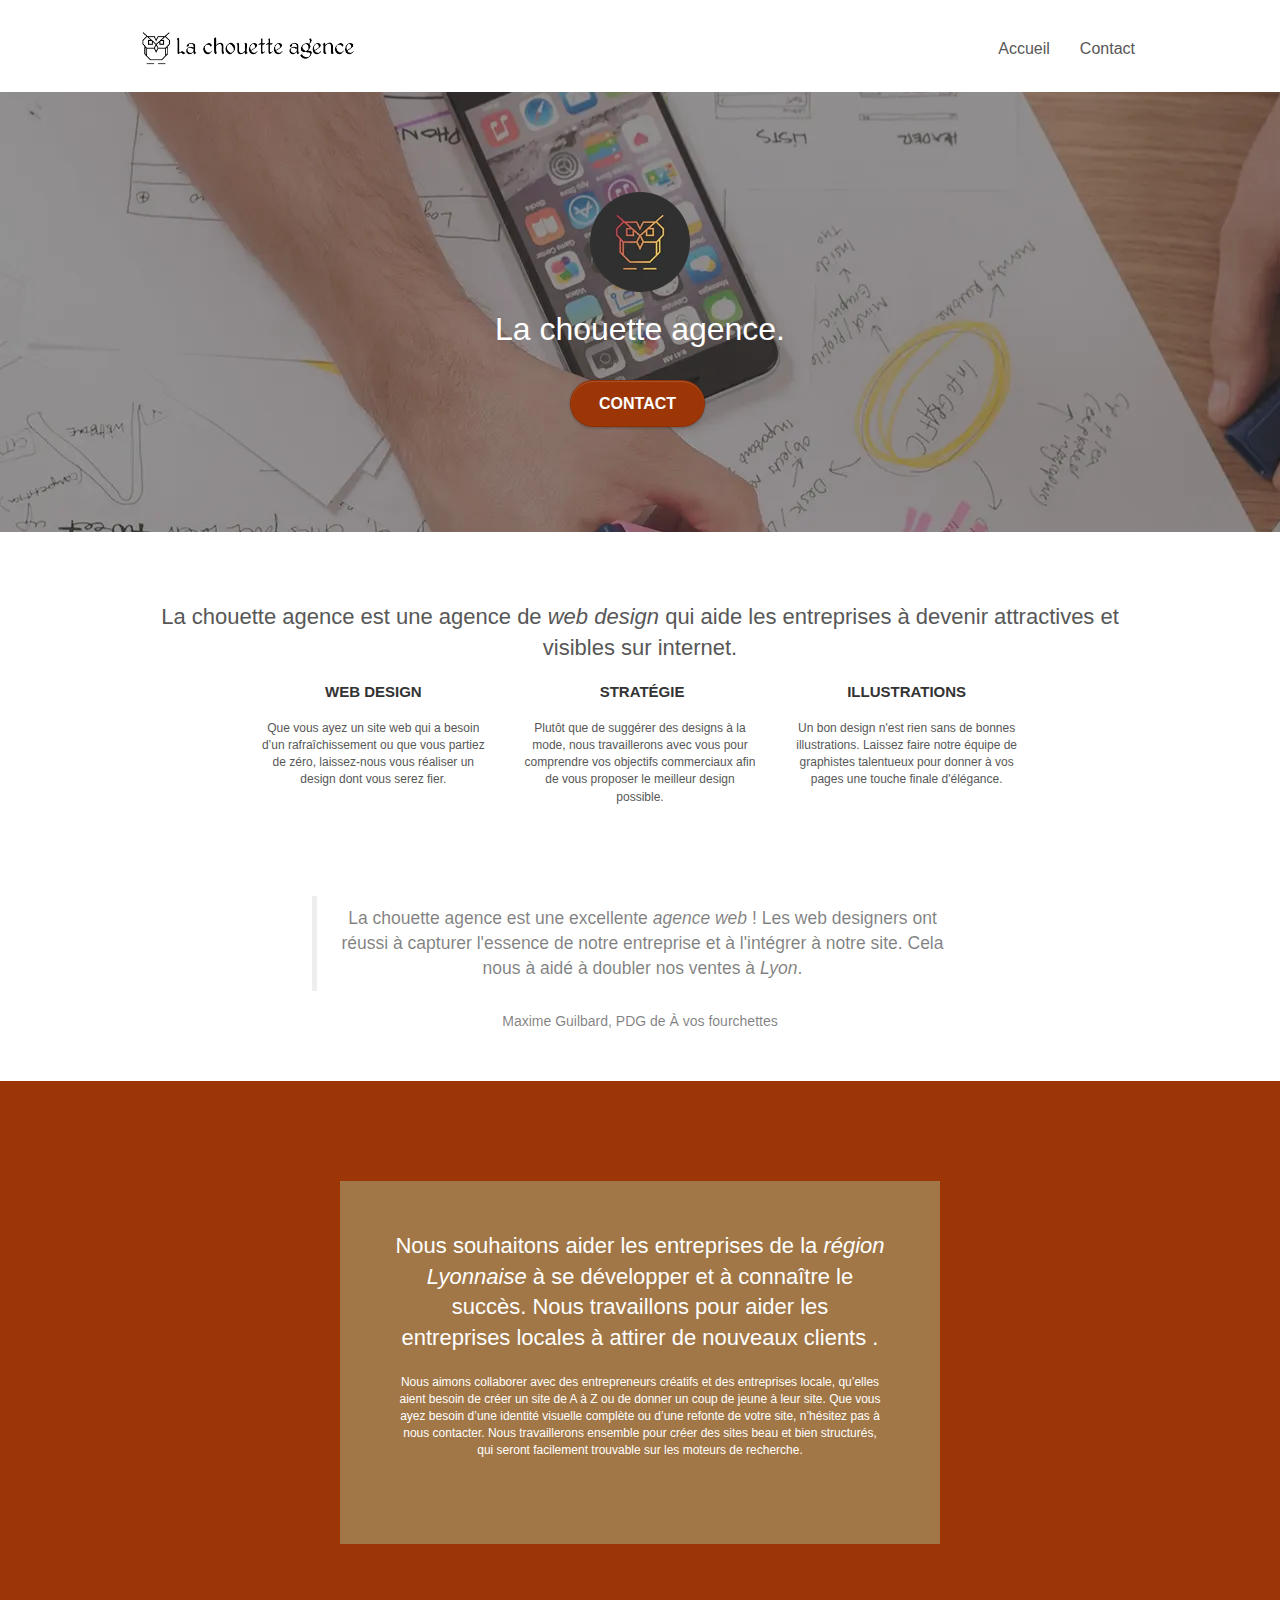
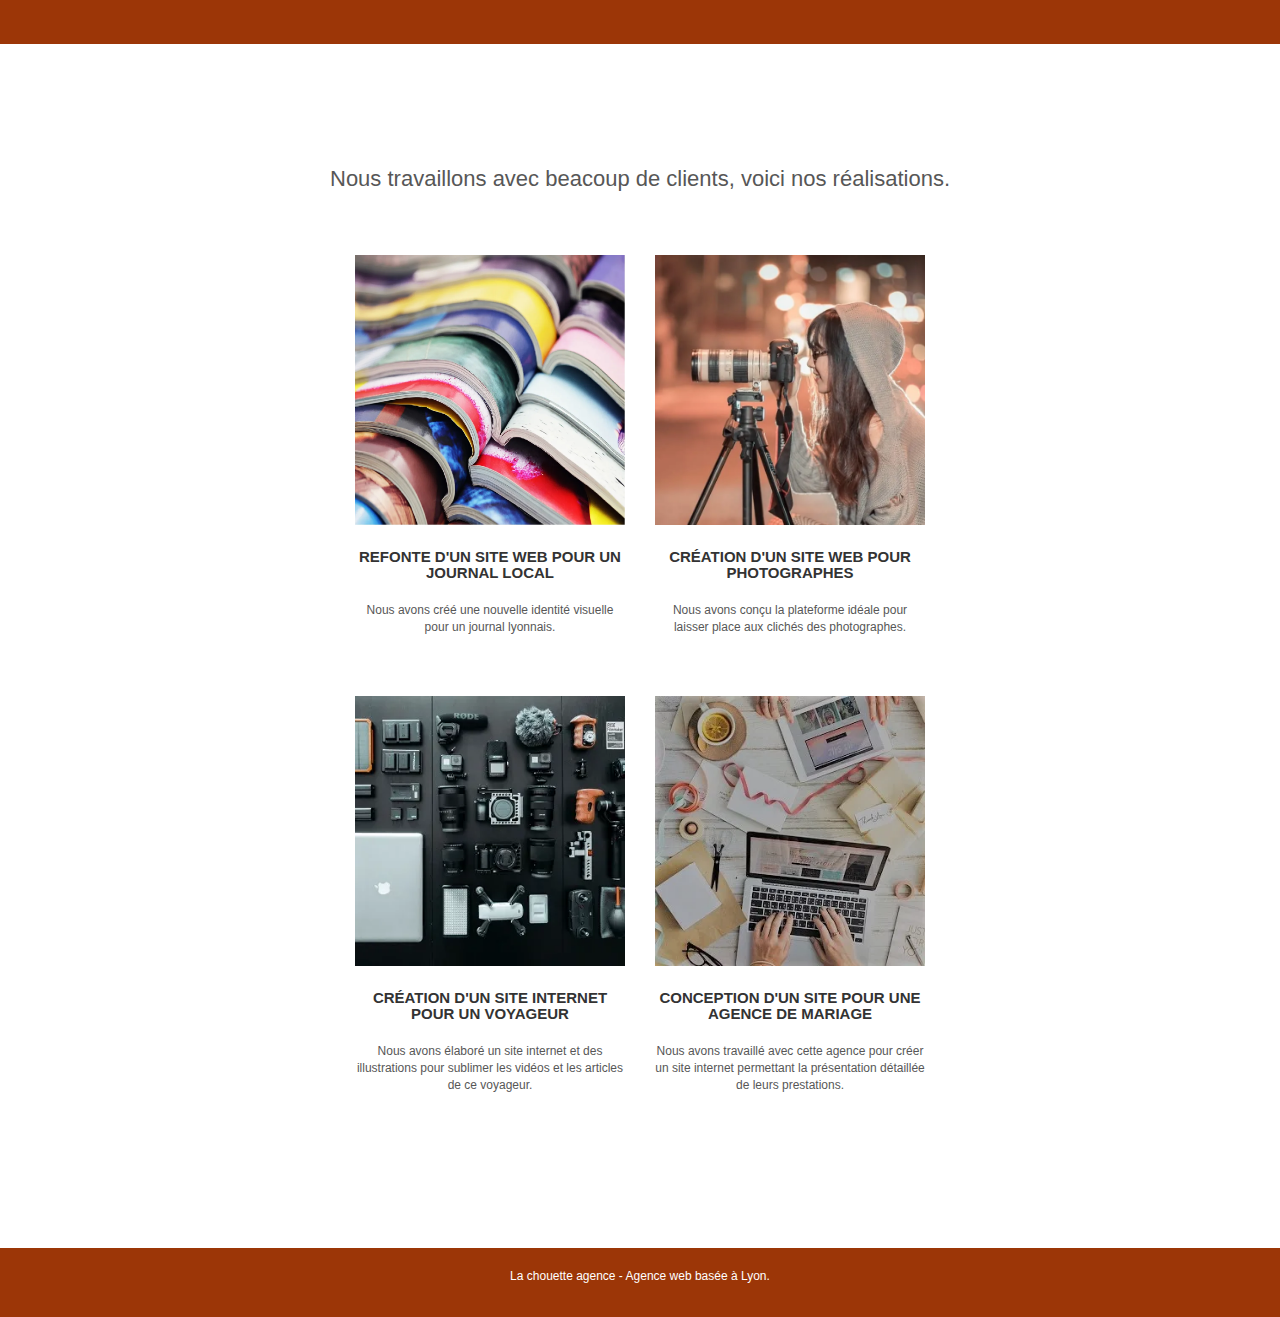
==== commit 89172506: "modification padding icons" ====
--- a/index.html
+++ b/index.html
@@ -22,6 +22,10 @@
     <link rel="stylesheet" type="text/css" href="style.css" />
     <link rel="stylesheet" type="text/css" href="./css/font-awesome.css" />
     <link rel="stylesheet" type="text/css" href="./css/et-line.css" />
+     <script src="./js/jquery-2.1.0.js"></script>
+    <script src="./js/blocs.js"></script>
+    <script src="./js/jquery.touchSwipe.js" defer></script>
+    <script src="./js/gmaps.js"></script>
 
     <title>La Chouette Agence - Agence web basé à Lyon</title>
 
@@ -51,7 +55,22 @@
                     height="40"
                 /></picture>
               </a>
-            </div>
+              <button id="nav-toggle" type="button" class="ui-navbar-toggle navbar-toggle" data-toggle="collapse" data-target=".navbar-1">
+					<span class="sr-only">Toggle navigation</span><span class="icon-bar"></span><span class="icon-bar"></span><span class="icon-bar"></span>
+				</button>
+            </div>
+             <div class="collapse navbar-collapse navbar-1 special-dropdown-nav">
+				<ul class="site-navigation nav navbar-nav">
+					<li>
+						<a href="index.html">Accueil</a>
+					</li>
+					<li>
+					</li>
+					<li>
+						<a href="page2.html">Contact</a>
+					</li>
+				</ul>
+			</div>
           </nav>
         </div>
       </div>
@@ -362,7 +381,7 @@
       <!-- bloc-4-portfolio END -->
 
       <!-- Footer - bloc-8 -->
-      <div class="bloc bgc-atomic-tangerine d-bloc" id="bloc-8">
+       <div class="bloc bgc-atomic-tangerine d-bloc" id="bloc-8">
         <div class="container bloc-sm">
           <div class="row">
             <div class="col-sm-12">
@@ -374,27 +393,27 @@
                   <div class="text-center">
                     <a class="social" href="https://twitter.com/"
                       ><span class="fa fa-twitter icon-md"></span
-                    ></a>
+                   aria-label="lien vers le réseau social twitter" ></a>
                   </div>
                 </div>
                 <div class="col-sm-3">
                   <div class="text-center">
                     <a class="social" href="https://fr-fr.facebook.com/"
-                      ><span class="fa fa-facebook icon-md"></span
+                     aria-label="lien vers le réseau social facebook" ><span class="fa fa-facebook icon-md"></span
                     ></a>
                   </div>
                 </div>
                 <div class="col-sm-3">
                   <div class="text-center">
                     <a class="social" href="https://dribbble.com/"
-                      ><span class="fa fa-dribbble icon-md"></span
-                    ></a>
+                     aria-label="lien vers le site de web design dribble" ><span class="fa fa-dribbble icon-md"></span
+                    lien></a>
                   </div>
                 </div>
                 <div class="col-sm-3">
                   <div class="text-center">
                     <a class="social" href="https://www.instagram.com/"
-                      ><span class="fa fa-instagram icon-md"></span
+                     aria-label="lien vers le réseau social intagram" ><span class="fa fa-instagram icon-md"></span
                     ></a>
                   </div>
                 </div>
@@ -407,9 +426,6 @@
     </div>
     <!-- Principal conteneur END -->
 
-    <script src="./js/jquery-2.1.0.js"></script>
-    <script src="./js/blocs.js"></script>
-    <script src="./js/jquery.touchSwipe.js" defer></script>
-    <script src="./js/gmaps.js"></script>
+   
   </body>
 </html>
--- a/style.css
+++ b/style.css
@@ -89,8 +89,6 @@
   left: 0;
   right: 0;
 }
-
-
 
 .b-parallax {
   background-attachment: fixed;
@@ -705,6 +703,8 @@
   margin: auto auto auto auto;
 }
 
+
+
 h2 {
   font-size: 22px;
   line-height: 1.4em;
@@ -731,7 +731,7 @@
   color: #333333 !important;
 }
 
-.icons {
+.icon-md {
   margin-bottom: 14px;
   margin-top: 24px;
 }
@@ -772,15 +772,15 @@
 }
 
 .bgc-atomic-tangerine {
-  background-color:#9C3607;
+  background-color: #9c3607;
 }
 
 .tc-white {
   color: #fff !important;
-} 
+}
 
 .btn-atomic-tangerine {
-  background:#9C3607;
+  background: #9c3607;
   color: #ffffff !important;
 }
 
@@ -809,9 +809,6 @@
   color: #364577 !important;
   border-color: #364577 !important;
 }
-
-
-
 
 .bg-banniere {
   background-image: url("img/la-chouette-agence-banniere.webp");
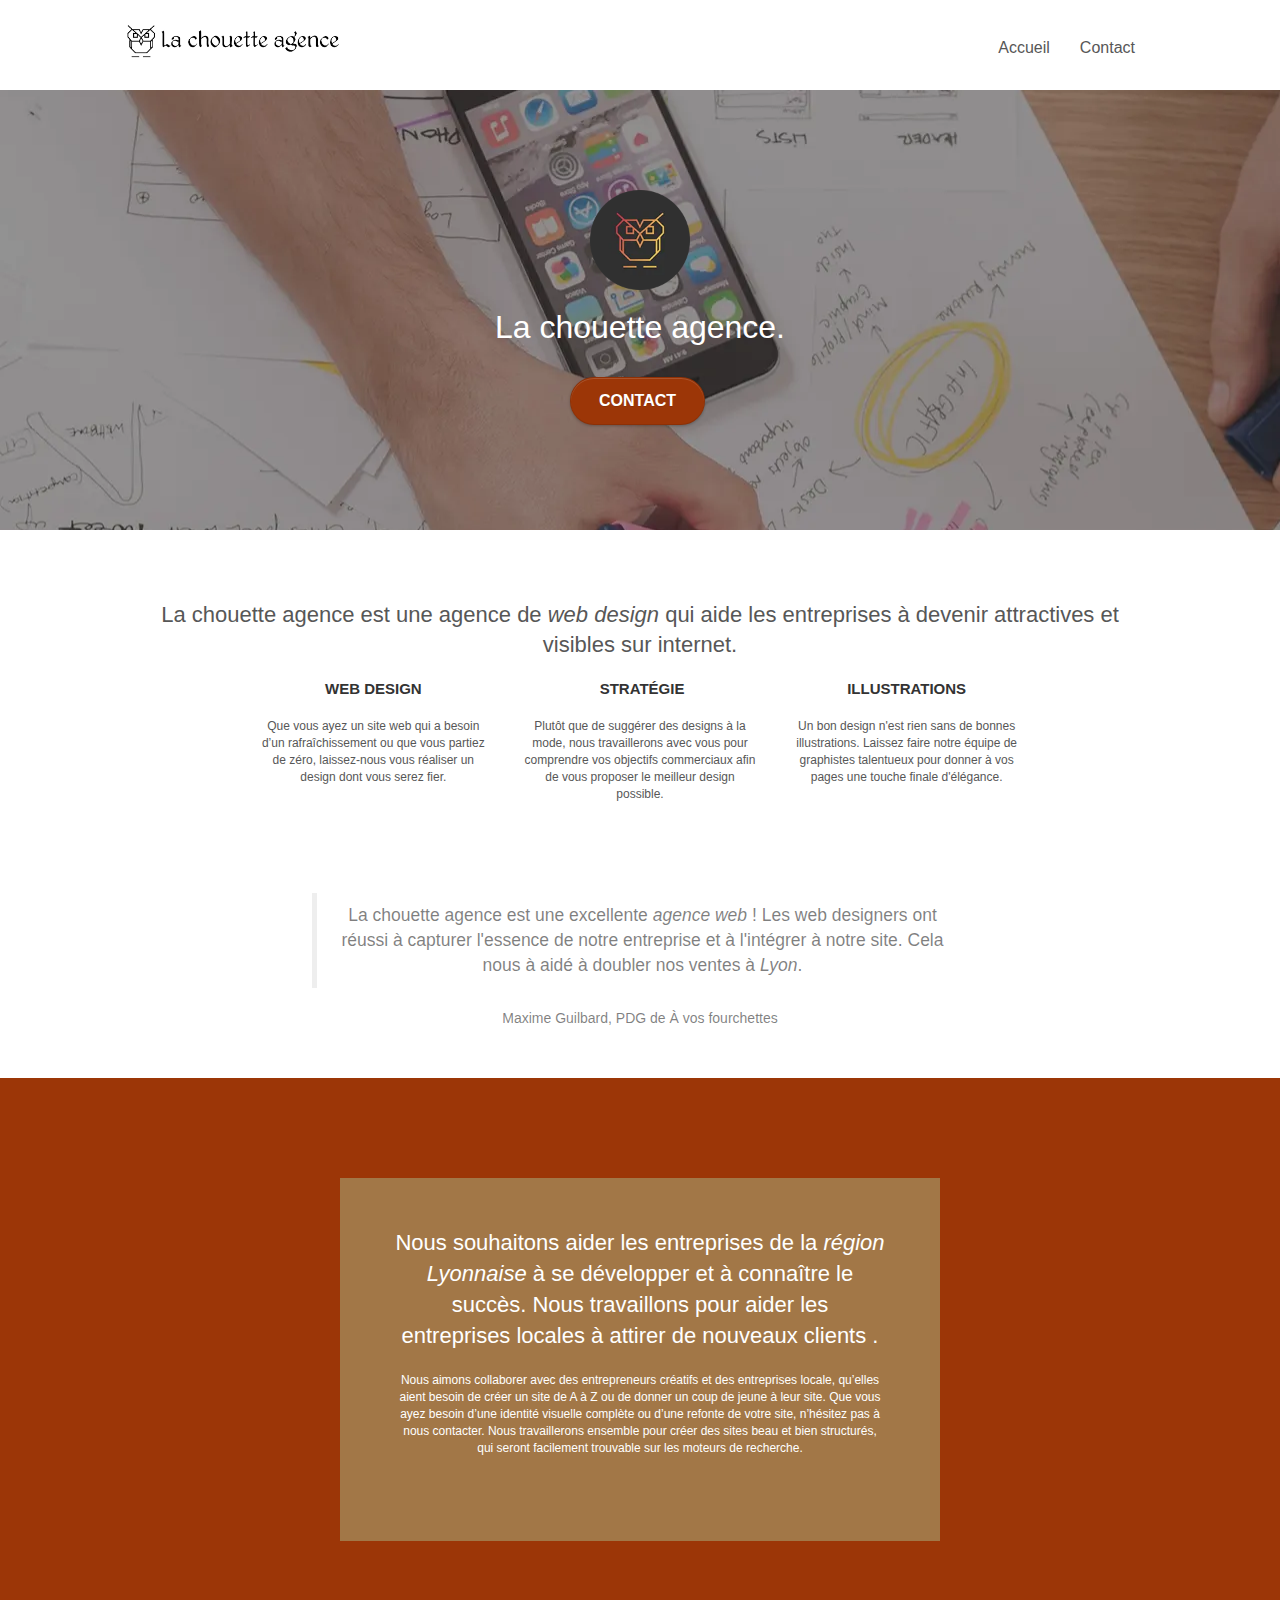
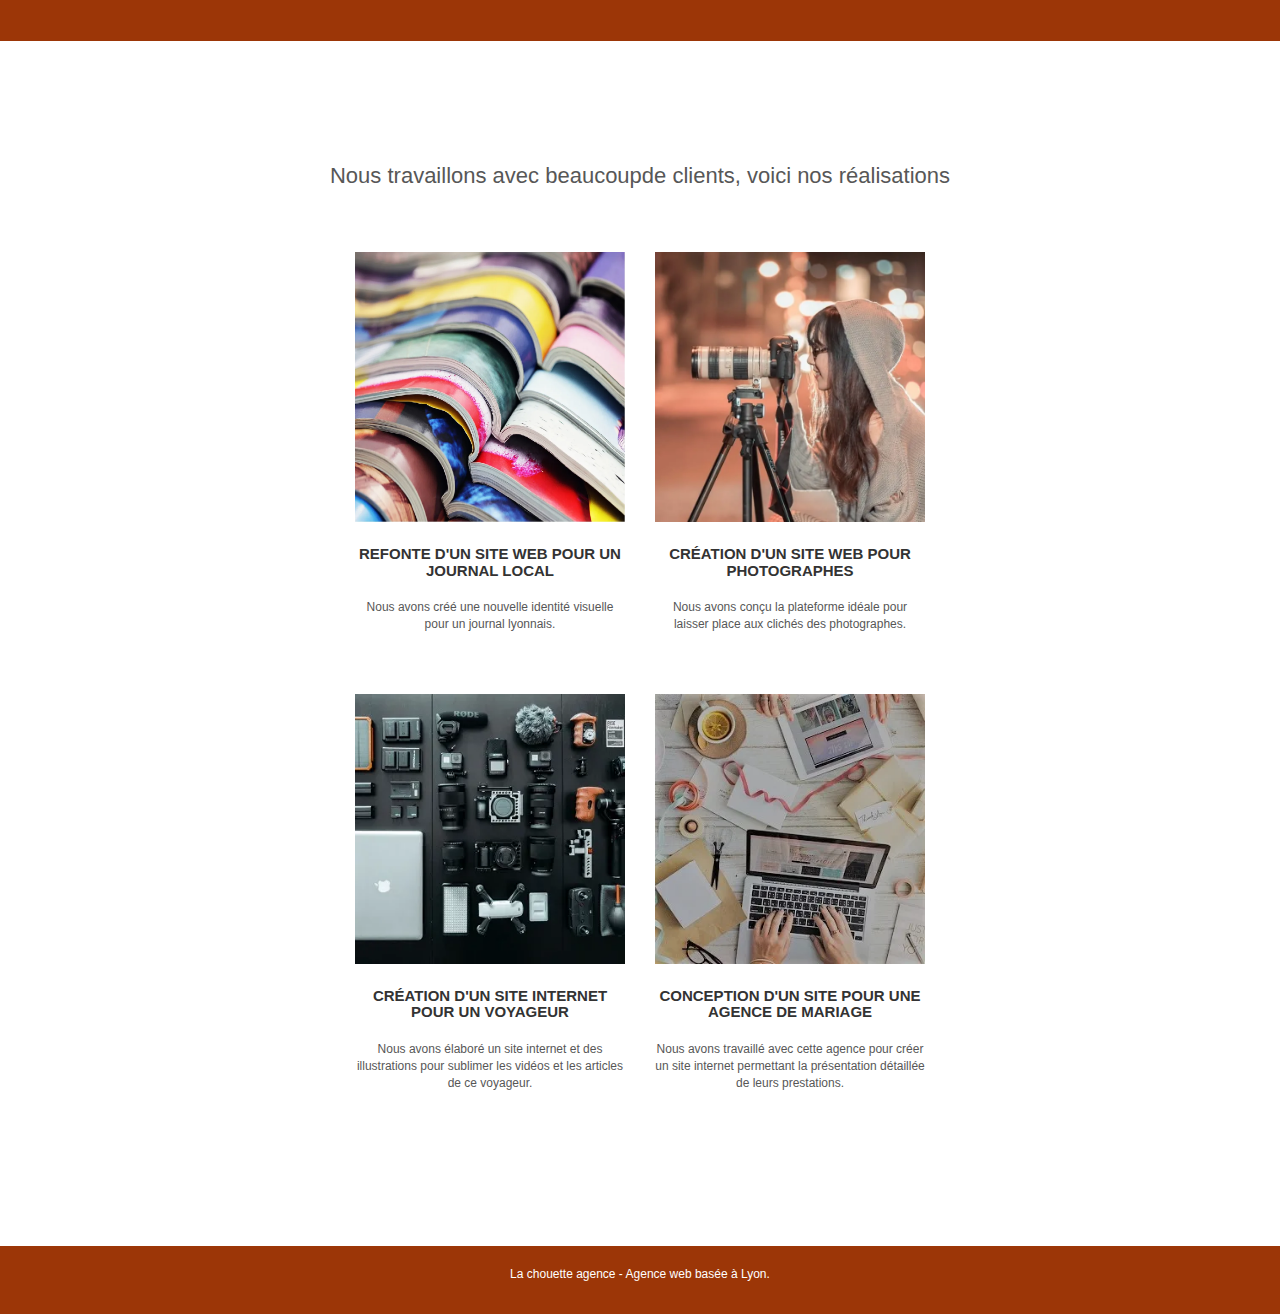
==== commit 0694ddd7: "correction erreur javascript" ====
--- a/index.html
+++ b/index.html
@@ -22,10 +22,11 @@
     <link rel="stylesheet" type="text/css" href="style.css" />
     <link rel="stylesheet" type="text/css" href="./css/font-awesome.css" />
     <link rel="stylesheet" type="text/css" href="./css/et-line.css" />
-     <script src="./js/jquery-2.1.0.js"></script>
-    <script src="./js/blocs.js"></script>
-    <script src="./js/jquery.touchSwipe.js" defer></script>
-    <script src="./js/gmaps.js"></script>
+    <script defer src="./js/jquery-2.1.0.js"  ></script>
+    <script defer src="./js/bootstrap.js" ></script>
+    <script defer src="./js/blocs.js"  ></script>
+    <script defer src="./js/jquery.touchSwipe.js" defer></script>
+    <script defer src="./js/gmaps.js" ></script>
 
     <title>La Chouette Agence - Agence web basé à Lyon</title>
 
@@ -35,13 +36,12 @@
   </head>
   <body>
     <!-- Principal conteneur -->
-    <div class="page-container">
+    <main class="page-container">
       <!-- bloc-0 -->
-      <div class="bloc bgc-white l-bloc" id="bloc-0">
+      <header class="bloc bgc-white l-bloc" id="bloc-0">
         <div class="container bloc-sm">
           <nav class="navbar row">
             <div class="navbar-header">
-              <a class="navbar-brand" href="index.html">
                 <picture>
                   <source
                     type="image/webp"
@@ -54,7 +54,7 @@
                     alt="Logo - la chouette agence "
                     height="40"
                 /></picture>
-              </a>
+
               <button id="nav-toggle" type="button" class="ui-navbar-toggle navbar-toggle" data-toggle="collapse" data-target=".navbar-1">
 					<span class="sr-only">Toggle navigation</span><span class="icon-bar"></span><span class="icon-bar"></span><span class="icon-bar"></span>
 				</button>
@@ -73,11 +73,11 @@
 			</div>
           </nav>
         </div>
-      </div>
+      </header>
       <!-- bloc-0 END -->
 
       <!-- bloc-1-presentation -->
-      <div
+      <section
         class="
           bloc
           bgc-dark-slate-blue
@@ -121,11 +121,11 @@
             </div>
           </div>
         </div>
-      </div>
+      </section>
       <!-- bloc-1-presentation END -->
 
       <!-- bloc-2-services -->
-      <div class="bloc bgc-white l-bloc" id="bloc-2-services">
+      <section class="bloc bgc-white l-bloc" id="bloc-2-services">
         <div class="container bloc-md">
           <div class="row">
             <div class="col-sm-12 text-center">
@@ -211,11 +211,11 @@
             </div>
           </div>
         </div>
-      </div>
+      </section>
       <!-- bloc-2-services END -->
 
       <!-- bloc-3-what-i-do -->
-      <div
+      <section
         class="
           bloc
           tc-white
@@ -250,138 +250,63 @@
             </div>
           </div>
         </div>
-      </div>
+      </section>
       <!-- bloc-3-what-i-do END -->
 
       <!-- bloc-4-portfolio -->
-      <div
-        class="bloc bgc-white bg-lines-h2-bg bg-repeat l-bloc"
-        id="bloc-4-portfolio"
-      >
-        <div class="container bloc-lg">
-          <div class="row">
-            <div class="col-sm-12 text-center">
-              <h2>
-                Nous travaillons avec beacoup de clients, voici nos
-                réalisations.
-              </h2>
-            </div>
-          </div>
-          <div class="row tight-width-whitespace portfolio-row">
-            <div class="col-sm-6">
-              <a
-                href="#"
-                data-lightbox="img/1.jpg"
-                data-gallery-id="gallery-1"
-                data-caption="Refonte d'un site web pour un journal local"
-                data-frame="snapshot-lb"
-              >
-                <picture>
-                  <source type="image/webp" srcset="img/1.webp" />
-                  <source type="image/jpg" srcset="img/1.jpg" />
-                  <img
-                    src="img/1.jpg"
-                    alt="Refonte site web journal"
-                    class="img-responsive portfolio-thumb"
-                  />
-                </picture>
-              </a>
-              <h3 class="mg-md text-center">
-                Refonte d'un site web pour un journal local
-              </h3>
-              <p class="text-center">
-                Nous avons créé une nouvelle identité visuelle pour un journal
-                lyonnais.
-              </p>
-            </div>
-            <div class="col-sm-6">
-              <a
-                href="#"
-                data-lightbox="img/2.jpg"
-                data-gallery-id="gallery-1"
-                data-caption="Création d'un site web pour photographes"
-                data-frame="snapshot-lb"
-              >
-                <picture>
-                  <source type="image/webp" srcset="img/2.webp" />
-                  <source type="image/jpg" srcset="img/2.jpg" />
-                  <img
-                    src="img/2.jpg"
-                    class="img-responsive portfolio-thumb"
-                    alt="Création d'un site web pour photographes"
-                  />
-                </picture>
-              </a>
-              <h3 class="mg-md text-center">
-                Création d'un site web pour photographes
-              </h3>
-              <p class="text-center">
-                Nous avons conçu la plateforme idéale pour laisser place aux
-                clichés des photographes.
-              </p>
-            </div>
-          </div>
-          <div class="row tight-width-whitespace portfolio-row">
-            <div class="col-sm-6">
-              <a
-                href="#"
-                data-lightbox="img/3.png"
-                data-gallery-id="gallery-1"
-                data-caption="Création d'un site internet pour un voyageur"
-                data-frame="snapshot-lb"
-              >
-                <picture>
-                  <source type="image/webp" srcset="img/3.webp" />
-                  <source type="image/png" srcset="img/3.png" />
-                  <img
-                    src="img/3.png"
-                    class="img-responsive portfolio-thumb"
-                    alt="Création d'un site web pour voyageur"
-                  />
-                </picture>
-              </a>
-              <h3 class="mg-md text-center">
-                Création d'un site internet pour un voyageur
-              </h3>
-              <p class="text-center">
-                Nous avons élaboré un site internet et des illustrations pour
-                sublimer les vidéos et les articles de ce voyageur.
-              </p>
-            </div>
-            <div class="col-sm-6">
-              <a
-                href="#"
-                data-lightbox="img/4.png"
-                data-gallery-id="gallery-1"
-                data-caption="Conception d'un site pour une agence de mariage"
-                data-frame="snapshot-lb"
-              >
-                <picture>
-                  <source type="image/webp" srcset="img/4.webp" />
-                  <source type="image/png" srcset="img/4.png" />
-                  <img
-                    src="img/4.png"
-                    class="img-responsive portfolio-thumb"
-                    alt="Création d'un site web pour agence de mariage"
-                  />
-                </picture>
-              </a>
-              <h3 class="mg-md text-center">
-                Conception d'un site pour une agence de mariage
-              </h3>
-              <p class="text-center">
-                Nous avons travaillé avec cette agence pour créer un site
-                internet permettant la présentation détaillée de leurs
-                prestations.
-              </p>
-            </div>
-          </div>
-        </div>
-      </div>
+    <div class="bloc bgc-white bg-lines-h2-bg bg-repeat l-bloc" id="bloc-4-portfolio">
+	<div class="container bloc-lg">
+		<div class="row">
+			<div class="col-sm-12 text-center">
+      <h2>Nous travaillons avec beaucoupde clients, voici nos réalisations</h2>
+			</div>
+		</div>
+		<div class="row tight-width-whitespace portfolio-row">
+			<div class="col-sm-6">
+				<a href="#" data-lightbox="img/1.webp" data-gallery-id="gallery-1" data-caption="Refonte d'un site web pour un journal local" data-frame="snapshot-lb"><img src="img/1.webp" alt="Refonte site web journal" class="img-responsive portfolio-thumb" /></a>
+				<h3 class="mg-md text-center">
+					Refonte d'un site web pour un journal local
+				</h3>
+				<p class="text-center">
+					Nous avons créé une nouvelle identité visuelle pour un journal lyonnais.
+				</p>
+			</div>
+			<div class="col-sm-6">
+				<a href="#" data-lightbox="img/2.webp" data-gallery-id="gallery-1" data-caption="Création d'un site web pour photographes" data-frame="snapshot-lb"><img src="img/2.webp" class="img-responsive portfolio-thumb" alt="Création d'un site web pour photographes" /></a>
+				<h3 class="mg-md text-center">
+					Création d'un site web pour photographes
+				</h3>
+				<p class="text-center">
+					Nous avons conçu la plateforme idéale pour laisser place aux clichés des photographes.
+				</p>
+			</div>
+		</div>
+		<div class="row tight-width-whitespace portfolio-row">
+			<div class="col-sm-6">
+				<a href="#" data-lightbox="img/3.webp" data-gallery-id="gallery-1" data-caption="Création d'un site internet pour un voyageur" data-frame="snapshot-lb"><img src="img/3.webp" class="img-responsive portfolio-thumb" alt="Création d'un site web pour voyageur"/></a>
+				<h3 class="mg-md text-center">
+					Création d'un site internet pour un voyageur
+				</h3>
+				<p class="text-center">
+					Nous avons élaboré un site internet et des illustrations pour sublimer les vidéos et les articles de ce voyageur.
+				</p>
+			</div>
+			<div class="col-sm-6">
+				<a href="#" data-lightbox="img/4.webp" data-gallery-id="gallery-1" data-caption="Conception d'un site pour une agence de mariage" data-frame="snapshot-lb"><img src="img/4.webp" class="img-responsive portfolio-thumb" alt="Création d'un site web pour agence de mariage" /></a>
+				<h3 class="mg-md text-center">
+					Conception d'un site pour une agence de mariage
+				</h3>
+				<p class="text-center">
+					Nous avons travaillé avec cette agence pour créer un site internet permettant la présentation détaillée de leurs prestations.
+				</p>
+			</div>
+		</div>
+	</div>
+</div>
       <!-- bloc-4-portfolio END -->
 
       <!-- Footer - bloc-8 -->
-       <div class="bloc bgc-atomic-tangerine d-bloc" id="bloc-8">
+       <footer class="bloc bgc-atomic-tangerine d-bloc" id="bloc-8">
         <div class="container bloc-sm">
           <div class="row">
             <div class="col-sm-12">
@@ -421,11 +346,11 @@
             </div>
           </div>
         </div>
-      </div>
+      </footer>
       <!-- Footer - bloc-8 END -->
-    </div>
+    </main>
     <!-- Principal conteneur END -->
 
-   
+    
   </body>
 </html>
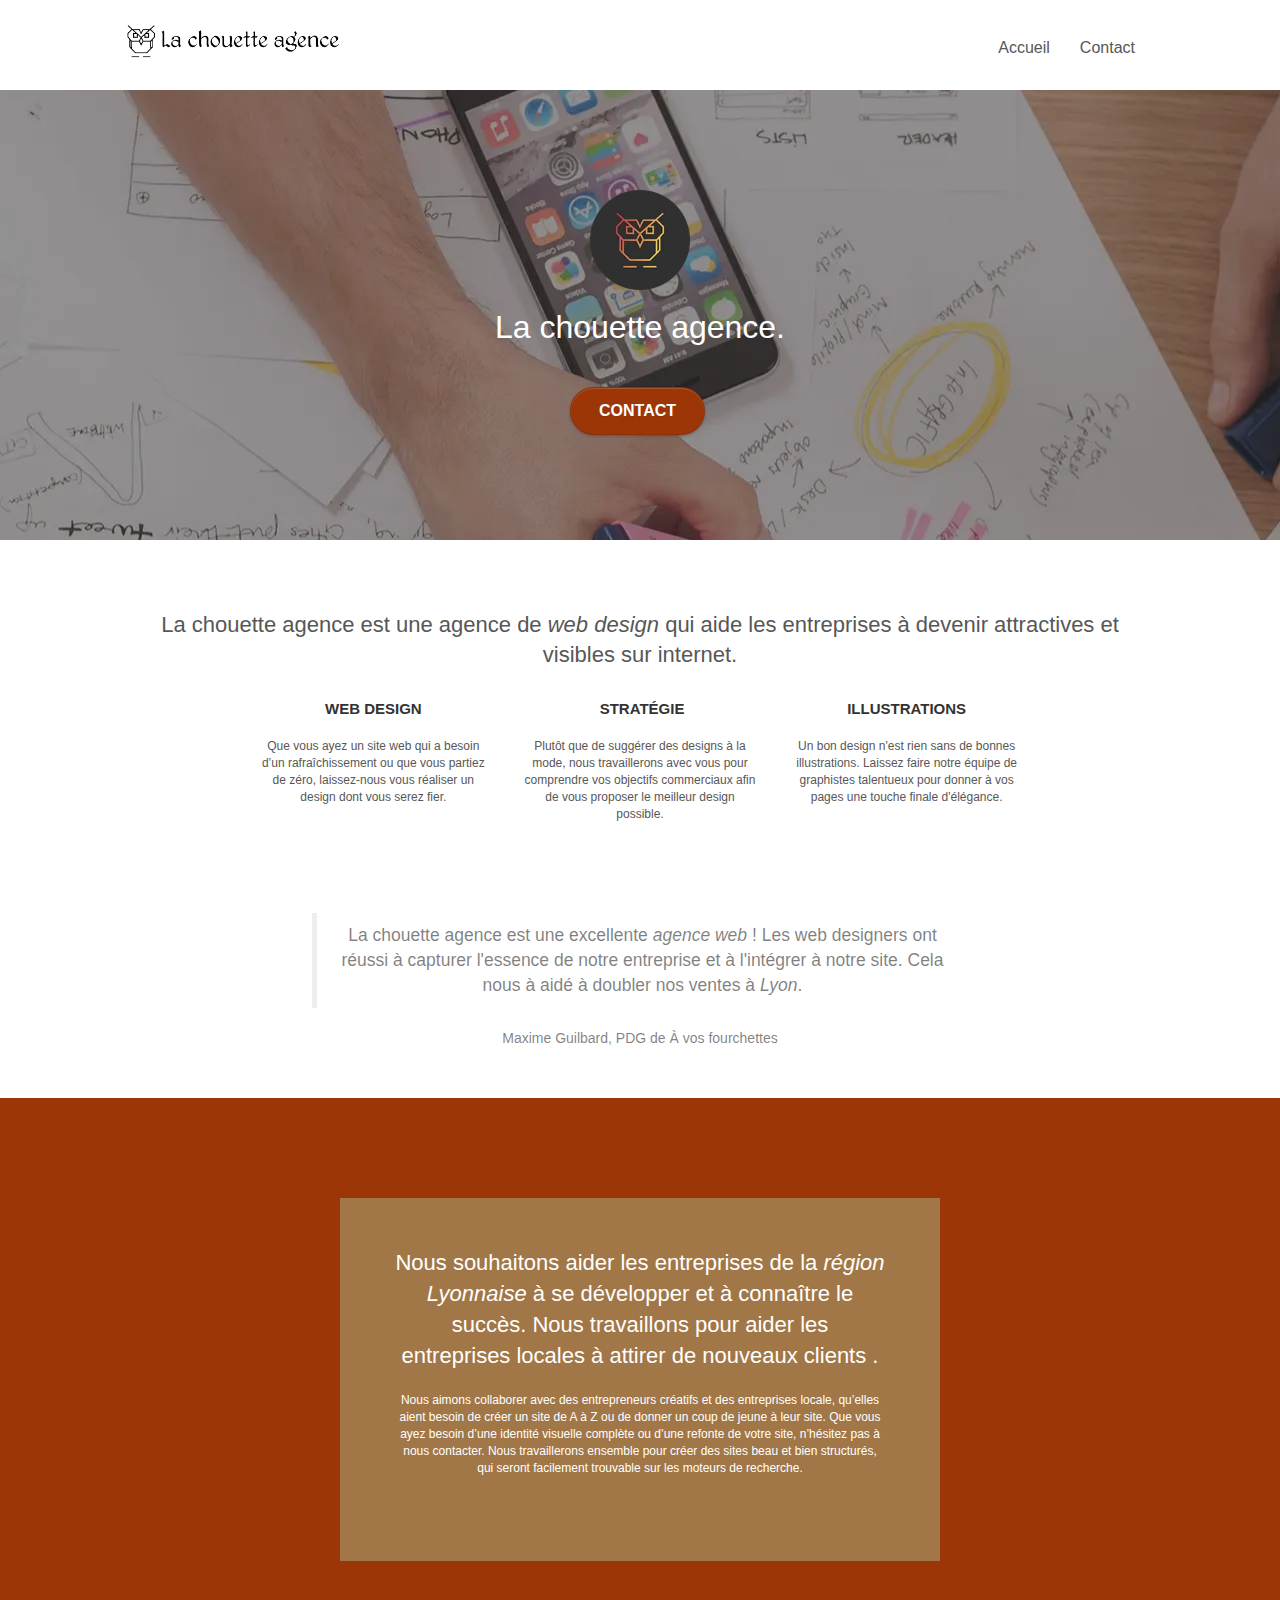
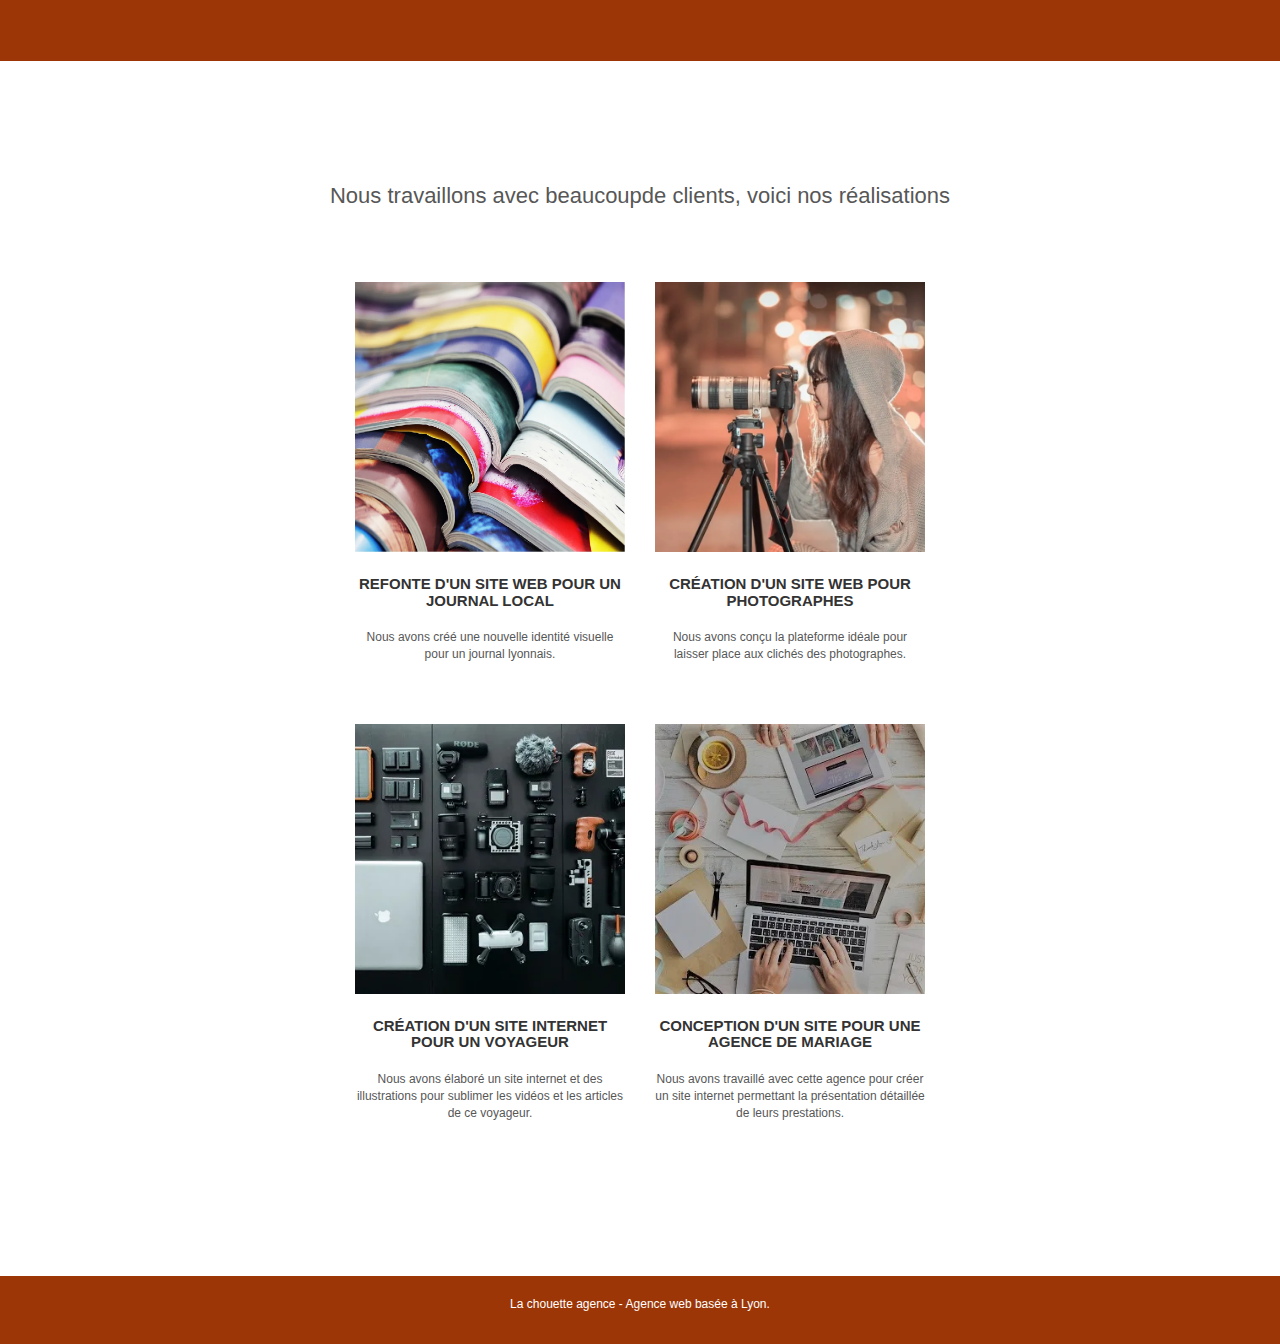
==== commit ca868be9: "modifications diverses" ====
--- a/index.html
+++ b/index.html
@@ -15,18 +15,21 @@
       name="viewport"
       content="width=device-width, initial-scale=1.0, viewport-fit=cover"
     />
-    <meta name="google-site-verification" content="auN5OYf5j46lgswwj3krlGoVt3Jm1CKrgkUNey_r7kI" />
+    <meta
+      name="google-site-verification"
+      content="auN5OYf5j46lgswwj3krlGoVt3Jm1CKrgkUNey_r7kI"
+    />
     <link rel="shortcut icon" type="image/png" href="favicon.jpg" />
 
     <link rel="stylesheet" type="text/css" href="./css/bootstrap.css" />
     <link rel="stylesheet" type="text/css" href="style.css" />
     <link rel="stylesheet" type="text/css" href="./css/font-awesome.css" />
     <link rel="stylesheet" type="text/css" href="./css/et-line.css" />
-    <script defer src="./js/jquery-2.1.0.js"  ></script>
-    <script defer src="./js/bootstrap.js" ></script>
-    <script defer src="./js/blocs.js"  ></script>
-    <script defer src="./js/jquery.touchSwipe.js" defer></script>
-    <script defer src="./js/gmaps.js" ></script>
+    <script defer src="./js/jquery-2.1.0.js"></script>
+    <script defer src="./js/bootstrap.js"></script>
+    <script defer src="./js/blocs.js"></script>
+    <script defer src="./js/jquery.touchSwipe.js"></script>
+    <script defer src="./js/gmaps.js"></script>
 
     <title>La Chouette Agence - Agence web basé à Lyon</title>
 
@@ -42,35 +45,40 @@
         <div class="container bloc-sm">
           <nav class="navbar row">
             <div class="navbar-header">
-                <picture>
-                  <source
-                    type="image/webp"
-                    srcset="img/la-chouette-agence.webp" />
-                  <source
-                    type="image/png"
-                    srcset="img/la-chouette-agence.png" />
-                  <img
-                    src="img/la-chouette-agence.png"
-                    alt="Logo - la chouette agence "
-                    height="40"
-                /></picture>
-
-              <button id="nav-toggle" type="button" class="ui-navbar-toggle navbar-toggle" data-toggle="collapse" data-target=".navbar-1">
-					<span class="sr-only">Toggle navigation</span><span class="icon-bar"></span><span class="icon-bar"></span><span class="icon-bar"></span>
-				</button>
-            </div>
-             <div class="collapse navbar-collapse navbar-1 special-dropdown-nav">
-				<ul class="site-navigation nav navbar-nav">
-					<li>
-						<a href="index.html">Accueil</a>
-					</li>
-					<li>
-					</li>
-					<li>
-						<a href="page2.html">Contact</a>
-					</li>
-				</ul>
-			</div>
+              <picture>
+                <source
+                  type="image/webp"
+                  srcset="img/la-chouette-agence.webp" />
+                <source type="image/png" srcset="img/la-chouette-agence.png" />
+                <img
+                  src="img/la-chouette-agence.png"
+                  alt="Logo - la chouette agence "
+                  height="40"
+              /></picture>
+
+              <button
+                id="nav-toggle"
+                type="button"
+                class="ui-navbar-toggle navbar-toggle"
+                data-toggle="collapse"
+                data-target=".navbar-1"
+              >
+                <span class="sr-only">Toggle navigation</span
+                ><span class="icon-bar"></span><span class="icon-bar"></span
+                ><span class="icon-bar"></span>
+              </button>
+            </div>
+            <div class="collapse navbar-collapse navbar-1 special-dropdown-nav">
+              <ul class="site-navigation nav navbar-nav">
+                <li>
+                  <a href="index.html">Accueil</a>
+                </li>
+                <li></li>
+                <li>
+                  <a href="page2.html">Contact</a>
+                </li>
+              </ul>
+            </div>
           </nav>
         </div>
       </header>
@@ -254,59 +262,109 @@
       <!-- bloc-3-what-i-do END -->
 
       <!-- bloc-4-portfolio -->
-    <div class="bloc bgc-white bg-lines-h2-bg bg-repeat l-bloc" id="bloc-4-portfolio">
-	<div class="container bloc-lg">
-		<div class="row">
-			<div class="col-sm-12 text-center">
-      <h2>Nous travaillons avec beaucoupde clients, voici nos réalisations</h2>
-			</div>
-		</div>
-		<div class="row tight-width-whitespace portfolio-row">
-			<div class="col-sm-6">
-				<a href="#" data-lightbox="img/1.webp" data-gallery-id="gallery-1" data-caption="Refonte d'un site web pour un journal local" data-frame="snapshot-lb"><img src="img/1.webp" alt="Refonte site web journal" class="img-responsive portfolio-thumb" /></a>
-				<h3 class="mg-md text-center">
-					Refonte d'un site web pour un journal local
-				</h3>
-				<p class="text-center">
-					Nous avons créé une nouvelle identité visuelle pour un journal lyonnais.
-				</p>
-			</div>
-			<div class="col-sm-6">
-				<a href="#" data-lightbox="img/2.webp" data-gallery-id="gallery-1" data-caption="Création d'un site web pour photographes" data-frame="snapshot-lb"><img src="img/2.webp" class="img-responsive portfolio-thumb" alt="Création d'un site web pour photographes" /></a>
-				<h3 class="mg-md text-center">
-					Création d'un site web pour photographes
-				</h3>
-				<p class="text-center">
-					Nous avons conçu la plateforme idéale pour laisser place aux clichés des photographes.
-				</p>
-			</div>
-		</div>
-		<div class="row tight-width-whitespace portfolio-row">
-			<div class="col-sm-6">
-				<a href="#" data-lightbox="img/3.webp" data-gallery-id="gallery-1" data-caption="Création d'un site internet pour un voyageur" data-frame="snapshot-lb"><img src="img/3.webp" class="img-responsive portfolio-thumb" alt="Création d'un site web pour voyageur"/></a>
-				<h3 class="mg-md text-center">
-					Création d'un site internet pour un voyageur
-				</h3>
-				<p class="text-center">
-					Nous avons élaboré un site internet et des illustrations pour sublimer les vidéos et les articles de ce voyageur.
-				</p>
-			</div>
-			<div class="col-sm-6">
-				<a href="#" data-lightbox="img/4.webp" data-gallery-id="gallery-1" data-caption="Conception d'un site pour une agence de mariage" data-frame="snapshot-lb"><img src="img/4.webp" class="img-responsive portfolio-thumb" alt="Création d'un site web pour agence de mariage" /></a>
-				<h3 class="mg-md text-center">
-					Conception d'un site pour une agence de mariage
-				</h3>
-				<p class="text-center">
-					Nous avons travaillé avec cette agence pour créer un site internet permettant la présentation détaillée de leurs prestations.
-				</p>
-			</div>
-		</div>
-	</div>
-</div>
+      <div
+        class="bloc bgc-white bg-lines-h2-bg bg-repeat l-bloc"
+        id="bloc-4-portfolio"
+      >
+        <div class="container bloc-lg">
+          <div class="row">
+            <div class="col-sm-12 text-center">
+              <h2>
+                Nous travaillons avec beaucoupde clients, voici nos réalisations
+              </h2>
+            </div>
+          </div>
+          <div class="row tight-width-whitespace portfolio-row">
+            <div class="col-sm-6">
+              <a
+                href="#"
+                data-lightbox="img/1.webp"
+                data-gallery-id="gallery-1"
+                data-caption="Refonte d'un site web pour un journal local"
+                data-frame="snapshot-lb"
+                ><img
+                  src="img/1.webp"
+                  alt="Refonte site web journal"
+                  class="img-responsive portfolio-thumb"
+              /></a>
+              <h3 class="mg-md text-center">
+                Refonte d'un site web pour un journal local
+              </h3>
+              <p class="text-center">
+                Nous avons créé une nouvelle identité visuelle pour un journal
+                lyonnais.
+              </p>
+            </div>
+            <div class="col-sm-6">
+              <a
+                href="#"
+                data-lightbox="img/2.webp"
+                data-gallery-id="gallery-1"
+                data-caption="Création d'un site web pour photographes"
+                data-frame="snapshot-lb"
+                ><img
+                  src="img/2.webp"
+                  class="img-responsive portfolio-thumb"
+                  alt="Création d'un site web pour photographes"
+              /></a>
+              <h3 class="mg-md text-center">
+                Création d'un site web pour photographes
+              </h3>
+              <p class="text-center">
+                Nous avons conçu la plateforme idéale pour laisser place aux
+                clichés des photographes.
+              </p>
+            </div>
+          </div>
+          <div class="row tight-width-whitespace portfolio-row">
+            <div class="col-sm-6">
+              <a
+                href="#"
+                data-lightbox="img/3.webp"
+                data-gallery-id="gallery-1"
+                data-caption="Création d'un site internet pour un voyageur"
+                data-frame="snapshot-lb"
+                ><img
+                  src="img/3.webp"
+                  class="img-responsive portfolio-thumb"
+                  alt="Création d'un site web pour voyageur"
+              /></a>
+              <h3 class="mg-md text-center">
+                Création d'un site internet pour un voyageur
+              </h3>
+              <p class="text-center">
+                Nous avons élaboré un site internet et des illustrations pour
+                sublimer les vidéos et les articles de ce voyageur.
+              </p>
+            </div>
+            <div class="col-sm-6">
+              <a
+                href="#"
+                data-lightbox="img/4.webp"
+                data-gallery-id="gallery-1"
+                data-caption="Conception d'un site pour une agence de mariage"
+                data-frame="snapshot-lb"
+                ><img
+                  src="img/4.webp"
+                  class="img-responsive portfolio-thumb"
+                  alt="Création d'un site web pour agence de mariage"
+              /></a>
+              <h3 class="mg-md text-center">
+                Conception d'un site pour une agence de mariage
+              </h3>
+              <p class="text-center">
+                Nous avons travaillé avec cette agence pour créer un site
+                internet permettant la présentation détaillée de leurs
+                prestations.
+              </p>
+            </div>
+          </div>
+        </div>
+      </div>
       <!-- bloc-4-portfolio END -->
 
       <!-- Footer - bloc-8 -->
-       <footer class="bloc bgc-atomic-tangerine d-bloc" id="bloc-8">
+      <footer class="bloc bgc-atomic-tangerine d-bloc" id="bloc-8">
         <div class="container bloc-sm">
           <div class="row">
             <div class="col-sm-12">
@@ -316,29 +374,41 @@
               <div class="row row-no-gutters social">
                 <div class="col-sm-3">
                   <div class="text-center">
-                    <a class="social" href="https://twitter.com/"
+                    <a
+                      class="social"
+                      href="https://twitter.com/"
+                      aria-label="lien vers le réseau social twitter"
                       ><span class="fa fa-twitter icon-md"></span
-                   aria-label="lien vers le réseau social twitter" ></a>
-                  </div>
-                </div>
-                <div class="col-sm-3">
-                  <div class="text-center">
-                    <a class="social" href="https://fr-fr.facebook.com/"
-                     aria-label="lien vers le réseau social facebook" ><span class="fa fa-facebook icon-md"></span
                     ></a>
                   </div>
                 </div>
                 <div class="col-sm-3">
                   <div class="text-center">
-                    <a class="social" href="https://dribbble.com/"
-                     aria-label="lien vers le site de web design dribble" ><span class="fa fa-dribbble icon-md"></span
-                    lien></a>
+                    <a
+                      class="social"
+                      href="https://fr-fr.facebook.com/"
+                      aria-label="lien vers le réseau social facebook"
+                      ><span class="fa fa-facebook icon-md"></span
+                    ></a>
                   </div>
                 </div>
                 <div class="col-sm-3">
                   <div class="text-center">
-                    <a class="social" href="https://www.instagram.com/"
-                     aria-label="lien vers le réseau social intagram" ><span class="fa fa-instagram icon-md"></span
+                    <a
+                      class="social"
+                      href="https://dribbble.com/"
+                      aria-label="lien vers le site de web design dribble"
+                      ><span class="fa fa-dribbble icon-md"></span
+                    ></a>
+                  </div>
+                </div>
+                <div class="col-sm-3">
+                  <div class="text-center">
+                    <a
+                      class="social"
+                      href="https://www.instagram.com/"
+                      aria-label="lien vers le réseau social intagram"
+                      ><span class="fa fa-instagram icon-md"></span
                     ></a>
                   </div>
                 </div>
@@ -350,7 +420,5 @@
       <!-- Footer - bloc-8 END -->
     </main>
     <!-- Principal conteneur END -->
-
-    
   </body>
 </html>
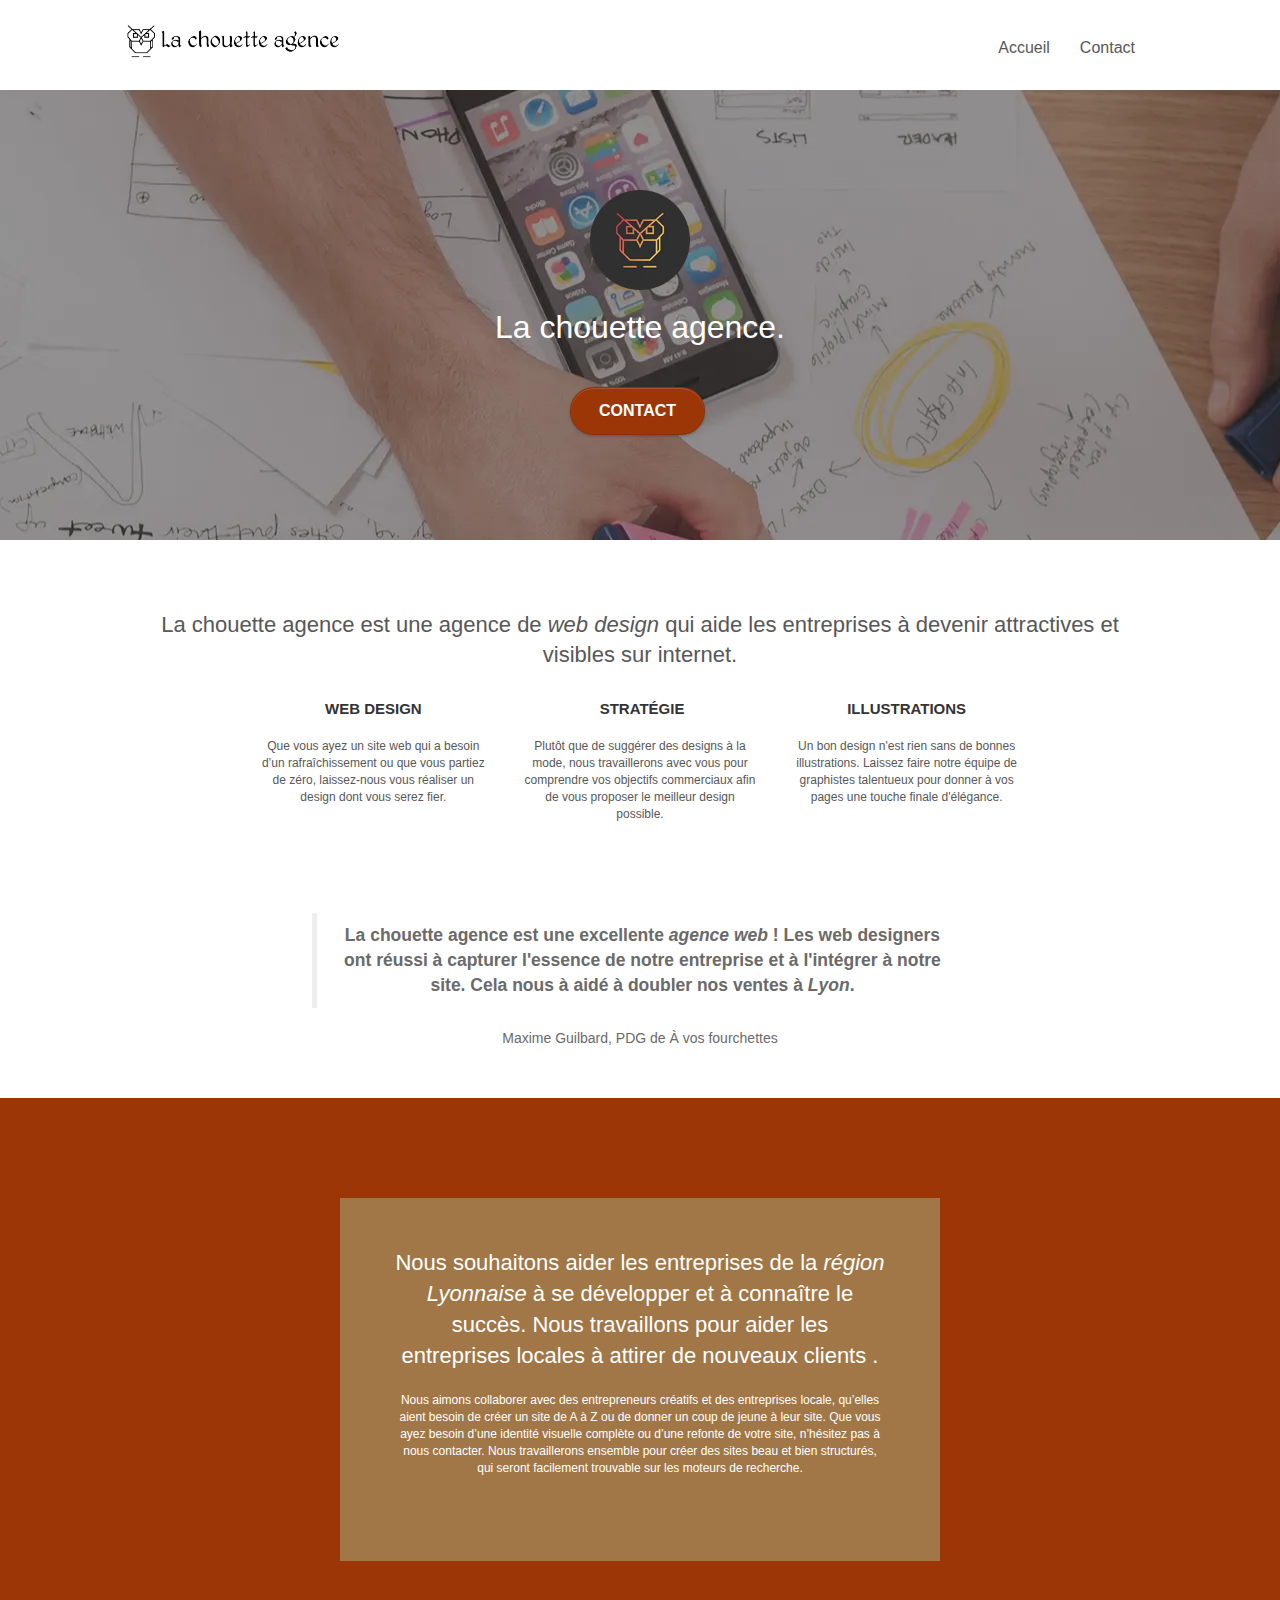
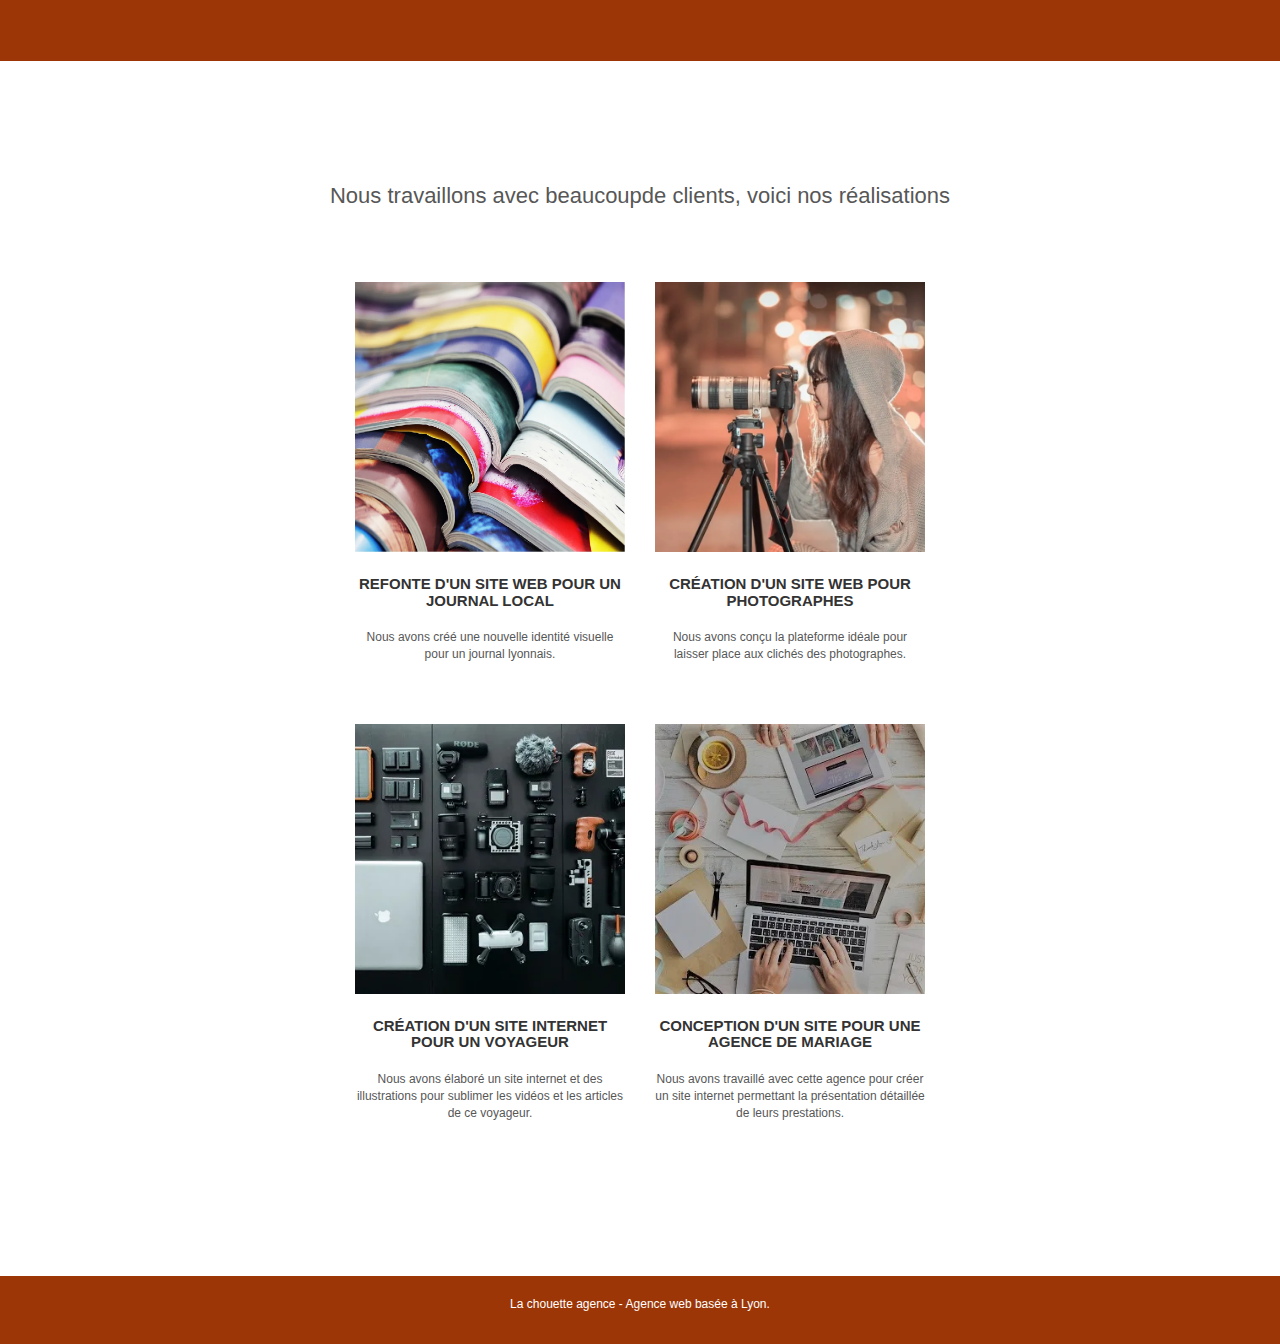
==== commit c7b6ff1a: "amélioration des titres" ====
--- a/index.html
+++ b/index.html
@@ -31,7 +31,7 @@
     <script defer src="./js/jquery.touchSwipe.js"></script>
     <script defer src="./js/gmaps.js"></script>
 
-    <title>La Chouette Agence - Agence web basé à Lyon</title>
+    <title>La Chouette Agence - Entreprise de web design basé à Lyon</title>
 
     <!-- Analytics -->
 
--- a/style.css
+++ b/style.css
@@ -10,7 +10,6 @@
 a,
 button {
   transition: all 0.3s ease-in-out;
-  outline: none !important;
 }
 
 a:hover {
@@ -128,7 +127,7 @@
 .d-bloc h5 a,
 .d-bloc h6 a,
 .d-bloc p a {
-  color: rgba(255, 255, 255, 0.6);
+  color: rgba(255, 255, 255);
 }
 
 .d-bloc .a-btn:hover,
@@ -703,8 +702,6 @@
   margin: auto auto auto auto;
 }
 
-
-
 h2 {
   font-size: 22px;
   line-height: 1.4em;
@@ -764,7 +761,7 @@
 }
 
 .bgc-white {
-  background-color: #ffffff;
+  background-color: #fff;
 }
 
 .bgc-dark-slate-blue {
@@ -1033,3 +1030,18 @@
     text-align: center;
   }
 }
+
+blockquote,
+figcaption {
+  color: #6a6a6a;
+  font-weight: 600;
+}
+figcaption {
+  color: #6a6a6a;
+  font-weight: 500;
+}
+
+a:focus {
+  outline: 2px solid blue;
+  outline-offset: 3px;
+}
